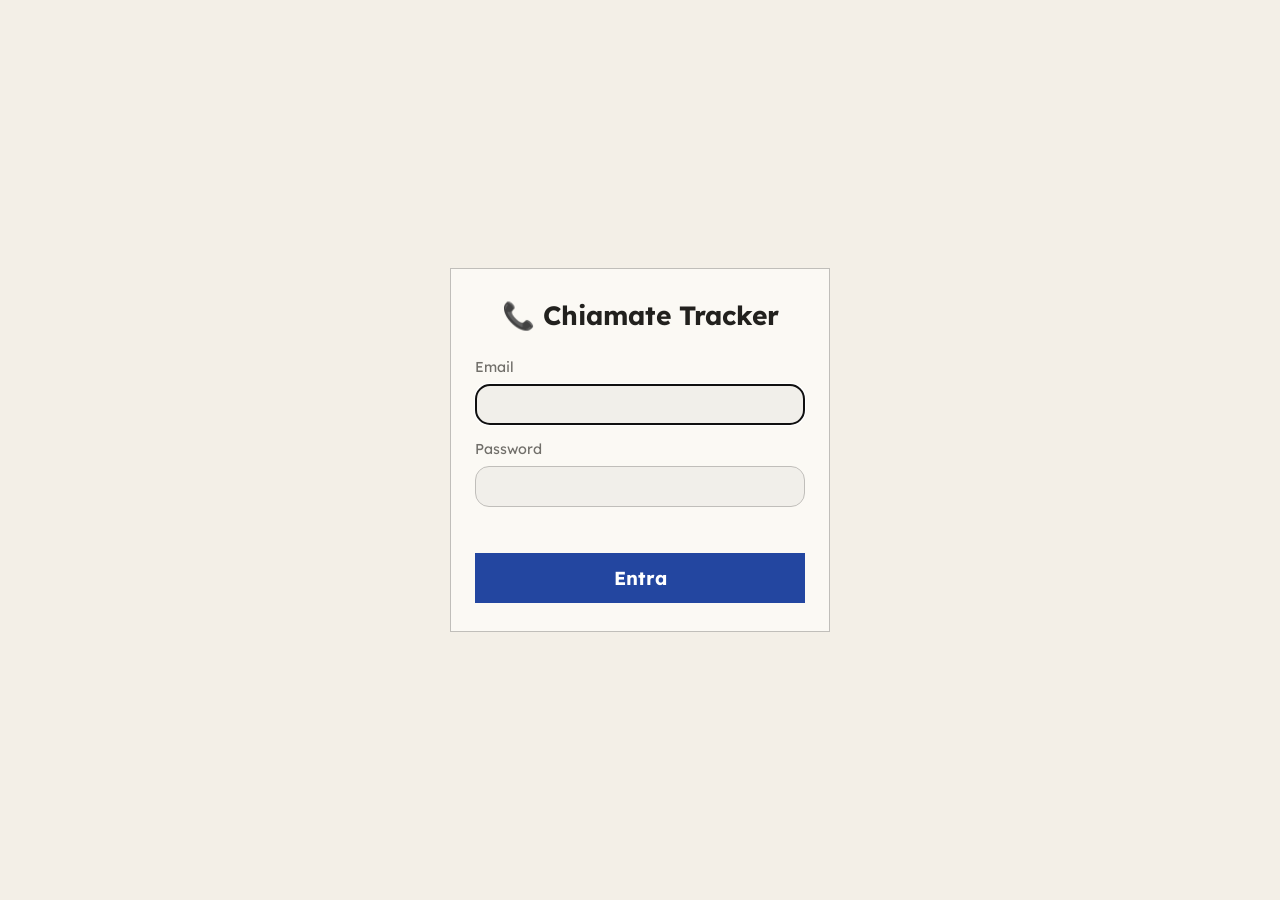
==== index.html @ 74d22d5c "Login e salvataggio online su Supabase, tolto Firebase - Schermata di login (email e password), tast" ====
<!DOCTYPE html>
<html lang="it">
<head>
<meta charset="UTF-8">
<meta name="viewport" content="width=device-width, initial-scale=1.0, maximum-scale=1">
<title>Chiamate Tracker</title>
<link rel="icon" href="data:image/svg+xml,<svg xmlns=%22http://www.w3.org/2000/svg%22 viewBox=%220 0 100 100%22><text y=%22.9em%22 font-size=%2290%22>📞</text></svg>">
<link rel="preconnect" href="https://fonts.googleapis.com">
<link rel="preconnect" href="https://fonts.gstatic.com" crossorigin>
<!-- Tutti gli 8 font del builder (Impostazioni) caricati fin da subito, così lo
     switch tra stili è istantaneo e non serve un fetch a runtime. -->
<link rel="stylesheet" href="https://fonts.googleapis.com/css2?family=Archivo:wght@500;600;700;800&family=JetBrains+Mono:wght@500;600;700&family=Bebas+Neue&family=Playfair+Display:wght@600;700&family=Space+Mono:wght@400;700&family=Orbitron:wght@600;700&family=VT323&family=Unbounded:wght@600;700&display=swap">
<!-- Lexend: font di base del tool (leggibilità). -->
<link rel="stylesheet" href="https://fonts.googleapis.com/css2?family=Lexend:wght@400;500;700&display=swap">
<link rel="stylesheet" href="style.css">
</head>
<body>

  <header id="topbar">
    <div class="brand">Chiamate Tracker</div>
    <nav id="mainNav">
      <button class="navlink" data-route="dashboard">Dashboard</button>
      <button class="navlink" data-route="setting">Setting</button>
      <button class="navlink" data-route="venditore">Venditore</button>
    </nav>
    <div class="topbar-actions">
      <span id="syncStatus" class="sync-status" style="display:none;"></span>
      <button id="btnBuilder" class="btn-ghost" title="Personalizza aspetto e opzioni">🎨</button>
      <button id="btnAccount" class="btn-ghost" title="Account">👤</button>
      <button id="btnExport" class="btn-ghost" title="Scarica un backup dei tuoi dati">Esporta</button>
      <label class="btn-ghost" title="Ripristina un backup" id="importLabel">
        Importa
        <input type="file" id="importFile" accept="application/json" hidden>
      </label>
      <button id="btnNuovaSessione" class="btn-primary">+ Nuova sessione</button>
    </div>
  </header>

  <main id="app"></main>

  <div id="loginScreen" class="login-screen" hidden>
    <form id="loginForm" class="login-card">
      <div class="login-title">📞 Chiamate Tracker</div>
      <label class="field">
        Email
        <input type="email" id="loginEmail" autocomplete="username" required>
      </label>
      <label class="field">
        Password
        <input type="password" id="loginPassword" autocomplete="current-password" required>
      </label>
      <div id="loginError" class="login-error"></div>
      <button type="submit" class="btn-primary" id="loginSubmit">Entra</button>
    </form>
  </div>

  <div id="modalRoot"></div>

  <script src="storage.js"></script>
  <script src="utils.js"></script>
  <script src="supabase-config.js"></script>
  <script src="cloud-sync.js"></script>
  <script src="app.js"></script>
</body>
</html>
---- style.css ----
/* S5 — Graphite & Lime. Palette base chiara (carta), scura via media query o
   data-theme esplicito. I colori "custom" del builder (Impostazioni) sovrascrivono
   queste variabili a runtime con document.documentElement.style.setProperty
   (vedi app.js:applyTheme) — i valori qui sotto restano il default/fallback. */
:root {
  --bg: #f6f5ef;
  --bg-elev: #ffffff;
  --bg-elev2: #ece9dd;
  --border: #d9d5c5;
  --text: #16171a;
  --text-dim: #6b6d63;
  --accent: #7fae00;
  --accent-hover: #689000;
  --accent-dim: #e4f2c2;
  --setter-color: #7fae00;
  --venditore-color: #1985ab;
  --success: #4c8a00;
  --danger: #c23b3b;
  --warning: #92610a;
  --tag-conv-bg: #e4f2c2;
  --tag-conv-text: #567a00;
  --tag-x2-bg: #fbe4e4;
  --tag-x2-text: #b30d0d;
  --radius-sm: 0px;
  --radius-md: 0px;
  --bg-image: none;
  --shadow-accent: none;
  --mono: 'Lexend', -apple-system, BlinkMacSystemFont, "Segoe UI", sans-serif;
  --heading-font: 'Lexend', -apple-system, BlinkMacSystemFont, "Segoe UI", sans-serif;
  --accent-filter: none;
}

/* Palette scura: segue il tema di sistema... */
@media (prefers-color-scheme: dark) {
  :root:not([data-theme="light"]) {
    --bg: #17181a;
    --bg-elev: #1e2022;
    --bg-elev2: #26282b;
    --border: #34373a;
    --text: #f5f6f2;
    --text-dim: #9a9d9f;
    --accent: #c6ff3d;
    --accent-hover: #a8e034;
    --accent-dim: rgba(198, 255, 61, 0.14);
    --setter-color: #c6ff3d;
    --venditore-color: #7fd9ff;
    --success: #c6ff3d;
    --danger: #ff5c5c;
    --warning: #f0b429;
    --tag-conv-bg: rgba(198, 255, 61, 0.14);
    --tag-conv-text: #c6ff3d;
    --tag-x2-bg: rgba(255, 92, 92, 0.14);
    --tag-x2-text: #ff5c5c;
    --bg-image: none;
    --shadow-accent: none;
  }
}

/* ...oppure una scelta esplicita (se la pagina offre un toggle) */
:root[data-theme="dark"] {
  --bg: #17181a;
  --bg-elev: #1e2022;
  --bg-elev2: #26282b;
  --border: #34373a;
  --text: #f5f6f2;
  --text-dim: #9a9d9f;
  --accent: #c6ff3d;
  --accent-hover: #a8e034;
  --accent-dim: rgba(198, 255, 61, 0.14);
  --setter-color: #c6ff3d;
  --venditore-color: #7fd9ff;
  --success: #c6ff3d;
  --danger: #ff5c5c;
  --warning: #f0b429;
  --tag-conv-bg: rgba(198, 255, 61, 0.14);
  --tag-conv-text: #c6ff3d;
  --tag-x2-bg: rgba(255, 92, 92, 0.14);
  --tag-x2-text: #ff5c5c;
  --bg-image: none;
  --shadow-accent: none;
}

/* ---------- Radius styles (builder) — classi body-level ---------- */
/* --radius-style-amt è il raggio "morbido" usato da soft/round/pill; sharp/none restano 0. */
body { --radius-style-amt: 0px; }
body.radius-soft { --radius-style-amt: 6px; }
body.radius-round { --radius-style-amt: 14px; }
body.radius-pill { --radius-style-amt: 999px; }
body.radius-soft .card, body.radius-soft .kpi-card, body.radius-soft .btn-primary,
body.radius-soft .btn-ghost, body.radius-soft .btn-danger-ghost, body.radius-soft .pill,
body.radius-soft .modal-box, body.radius-soft .outcome-chip, body.radius-soft .session-card,
body.radius-soft input, body.radius-soft select, body.radius-soft textarea { border-radius: var(--radius-style-amt) !important; }
body.radius-round .card, body.radius-round .kpi-card,
body.radius-round .modal-box, body.radius-round .outcome-chip, body.radius-round .session-card,
body.radius-round input, body.radius-round select, body.radius-round textarea { border-radius: var(--radius-style-amt) !important; }
body.radius-pill .btn-primary, body.radius-pill .btn-ghost, body.radius-pill .btn-danger-ghost,
body.radius-pill .pill, body.radius-pill .outcome-chip, body.radius-pill .badge,
body.radius-pill .role-badge { border-radius: var(--radius-style-amt) !important; }
/* "lametta": ritaglio diagonale su un angolo */
body.radius-cut-corner .card, body.radius-cut-corner .btn-primary, body.radius-cut-corner .kpi-card {
  clip-path: polygon(0 0, 100% 0, 100% 100%, 14px 100%, 0 calc(100% - 14px));
}
/* "ottagono": multi-angolo */
body.radius-octagon .card, body.radius-octagon .btn-primary, body.radius-octagon .kpi-card {
  clip-path: polygon(10px 0, calc(100% - 10px) 0, 100% 10px, 100% calc(100% - 10px), calc(100% - 10px) 100%, 10px 100%, 0 calc(100% - 10px), 0 10px);
}
/* "bracket": bordi laterali spessi al posto degli angoli */
body.radius-bracket .card, body.radius-bracket .kpi-card {
  border-left-width: 4px;
  border-right-width: 4px;
}
/* "mixed": due angoli arrotondati opposti */
body.radius-mixed .card, body.radius-mixed .kpi-card, body.radius-mixed .modal-box {
  border-radius: 14px 0 14px 0 !important;
}

/* ---------- Font styles (builder) ---------- */
body.font-mono, body.font-mono h1, body.font-mono h2, body.font-mono h3 { --heading-font: 'JetBrains Mono', monospace; --mono: 'JetBrains Mono', monospace; font-family: 'JetBrains Mono', monospace; }
body.font-bebas h1, body.font-bebas h2, body.font-bebas h3, body.font-bebas .brand { font-family: 'Bebas Neue', cursive; letter-spacing: 0.03em; }
body.font-playfair h1, body.font-playfair h2, body.font-playfair h3, body.font-playfair .brand { font-family: 'Playfair Display', serif; }
body.font-spacemono, body.font-spacemono h1, body.font-spacemono h2, body.font-spacemono h3 { font-family: 'Space Mono', monospace; }
body.font-orbitron h1, body.font-orbitron h2, body.font-orbitron h3, body.font-orbitron .brand { font-family: 'Orbitron', sans-serif; }
body.font-vt323, body.font-vt323 h1, body.font-vt323 h2, body.font-vt323 h3, body.font-vt323 .kpi-value { font-family: 'VT323', monospace; font-size: 1.15em; }
body.font-unbounded h1, body.font-unbounded h2, body.font-unbounded h3, body.font-unbounded .brand { font-family: 'Unbounded', sans-serif; }

/* ---------- Glow levels (builder) ---------- */
body.glow-border .btn-primary, body.glow-border .pill.active, body.glow-border .bar-fill.setter,
body.glow-border .bar-fill.venditore, body.glow-border .goal-bar-fill { box-shadow: 0 0 0 1px var(--accent-dim); }
body.glow-full .btn-primary, body.glow-full .pill.active { box-shadow: 0 0 0 1px var(--accent), 0 0 18px var(--accent-dim); }
body.glow-full .goal-bar-fill, body.glow-full .bar-fill.setter, body.glow-full .bar-fill.venditore {
  box-shadow: 0 0 10px var(--accent-dim);
}
body.glow-full .kpi-card.accented { box-shadow: 0 0 0 1px var(--accent-dim), 0 0 24px var(--accent-dim); }

/* ---------- Modalità Grind (toggle 1): tinge di danger/success in base al ritmo ---------- */
body.grind-under .goals-section .eyebrow, body.grind-under .goals-section h2 { color: var(--danger); }
body.grind-over .goals-section .eyebrow, body.grind-over .goals-section h2 { color: var(--success); }

/* ---------- Boss Mode (toggle 13): ultimi 3gg del mese sotto obiettivo ---------- */
body.boss-mode .goals-section .card, body.boss-mode .kpi-card.accented {
  animation: boss-pulse 1.4s ease-in-out infinite;
}
@keyframes boss-pulse {
  0%, 100% { box-shadow: 0 0 0 1px var(--danger); }
  50% { box-shadow: 0 0 0 1px var(--danger), 0 0 16px rgba(255,92,92,0.35); }
}

/* ---------- Milestone pulse (toggle 11) ---------- */
.milestone-pulse { animation: milestone-pulse 0.9s ease-out 1; }
@keyframes milestone-pulse {
  0% { transform: scale(1); }
  30% { transform: scale(1.03); }
  100% { transform: scale(1); }
}

/* ---------- Slot machine numbers (toggle 16) ---------- */
.slot-anim { display: inline-block; animation: slot-in 0.32s ease-out 1; }
@keyframes slot-in {
  0% { transform: translateY(-60%); opacity: 0; }
  100% { transform: translateY(0); opacity: 1; }
}

/* ---------- Ticker commissioni live (toggle 12) ---------- */
.commission-ticker {
  position: absolute;
  top: -8px;
  right: 8px;
  font-family: var(--mono);
  font-weight: 700;
  font-size: 0.78rem;
  color: var(--success);
  opacity: 0;
  transform: translateY(0);
  pointer-events: none;
}
.commission-ticker.show { animation: ticker-rise 1.6s ease-out 1; }
@keyframes ticker-rise {
  0% { opacity: 0; transform: translateY(6px); }
  15% { opacity: 1; transform: translateY(0); }
  75% { opacity: 1; }
  100% { opacity: 0; transform: translateY(-14px); }
}

/* ---------- Confetti (toggle 5) ---------- */
.confetti-piece {
  position: fixed;
  top: -14px;
  width: 8px;
  height: 14px;
  z-index: 500;
  pointer-events: none;
  animation: confetti-fall linear forwards;
}
@keyframes confetti-fall {
  0% { transform: translateY(0) rotate(0deg); opacity: 1; }
  100% { transform: translateY(100vh) rotate(540deg); opacity: 0; }
}

* { box-sizing: border-box; }

.kpi-value, .stat-value, .trend-value, .bar-value, .session-card-stats, #sessionTimer {
  font-variant-numeric: tabular-nums;
  font-family: var(--mono);
}

html, body {
  margin: 0;
  padding: 0;
  background: var(--bg);
  color: var(--text);
  font-family: 'Lexend', -apple-system, BlinkMacSystemFont, "Segoe UI", sans-serif;
  min-height: 100vh;
}

button, input, select, textarea {
  font-family: inherit;
  color: inherit;
}

h2, h3 { margin: 0 0 12px; font-weight: 700; letter-spacing: -0.01em; font-family: var(--heading-font); }
p { margin: 0 0 8px; }
.text-dim { color: var(--text-dim); }

.eyebrow {
  font-family: var(--mono);
  font-size: 0.7rem;
  font-weight: 600;
  letter-spacing: 0.1em;
  text-transform: uppercase;
  color: var(--accent);
}

/* ---------- Topbar ---------- */

#topbar {
  display: flex;
  align-items: center;
  gap: 20px;
  padding: 14px 24px;
  border-bottom: 1px solid var(--border);
  background: var(--bg-elev);
  position: sticky;
  top: 0;
  z-index: 10;
  flex-wrap: wrap;
}

.brand {
  font-weight: 700;
  font-size: 0.95rem;
  letter-spacing: 0.01em;
  margin-right: 8px;
  white-space: nowrap;
  display: flex;
  align-items: center;
  gap: 9px;
}
.brand::before {
  content: "";
  width: 9px;
  height: 9px;
  background: var(--accent);
  box-shadow: 0 0 8px var(--accent-dim);
  flex-shrink: 0;
}

#mainNav { display: flex; gap: 22px; flex: 1; }

.navlink {
  background: transparent;
  border: none;
  border-bottom: 2px solid transparent;
  padding: 6px 0;
  cursor: pointer;
  color: var(--text-dim);
  font-family: var(--mono);
  font-size: 0.72rem;
  font-weight: 600;
  letter-spacing: 0.07em;
  text-transform: uppercase;
}
.navlink.active { color: var(--text); border-bottom-color: var(--accent); }
.navlink:hover { color: var(--text); }

.topbar-actions { display: flex; gap: 8px; align-items: center; }

.btn-primary, .btn-ghost, .btn-danger-ghost {
  border: 1px solid var(--border);
  background: var(--bg-elev2);
  color: var(--text-dim);
  padding: 9px 16px;
  border-radius: var(--radius-sm);
  cursor: pointer;
  font-family: var(--mono);
  font-size: 0.7rem;
  font-weight: 600;
  letter-spacing: 0.05em;
  text-transform: uppercase;
}
.btn-primary { background: var(--accent); border-color: var(--accent); color: #fff; font-weight: 700; box-shadow: var(--shadow-accent); }
.btn-primary:hover { background: var(--accent-hover); border-color: var(--accent-hover); }
.btn-primary:disabled { opacity: 0.4; cursor: not-allowed; box-shadow: none; }
.btn-ghost:hover { border-color: var(--accent); color: var(--accent); }
.btn-danger-ghost { color: var(--danger); border-color: var(--danger); background: transparent; opacity: 0.85; }
.btn-danger-ghost:hover { background: var(--danger); color: #fff; opacity: 1; }

#importLabel { display: inline-flex; align-items: center; }

.sync-status { font-family: var(--mono); font-size: 0.72rem; color: var(--text-dim); white-space: nowrap; }
.sync-status[data-status="pending"] { color: var(--danger); font-weight: 700; }

/* Login (vedi app.js, sezione "Login e avvio") */
body.logged-out #topbar, body.logged-out #app { display: none; }
.login-screen { min-height: 100vh; display: flex; align-items: center; justify-content: center; padding: 24px 16px; }
.login-screen[hidden] { display: none; }
.login-card { width: 100%; max-width: 380px; background: var(--bg-elev); border: 1px solid var(--border); border-radius: var(--radius-md); padding: 28px 24px; }
.login-title { font-family: var(--heading-font, inherit); font-size: 1.4rem; font-weight: 700; margin-bottom: 22px; text-align: center; }
.login-card .btn-primary { width: 100%; padding: 12px; font-size: 1rem; }
.login-error { color: var(--danger); font-size: 0.9rem; min-height: 1.2em; margin-bottom: 12px; }

body.in-session #topbar { display: none; }

/* ---------- Layout ---------- */

#app {
  max-width: 1080px;
  margin: 0 auto;
  padding: 24px 20px;
  display: flex;
  flex-direction: column;
  gap: 14px;
}

.card {
  background: var(--bg-elev);
  border: 1px solid var(--border);
  border-radius: var(--radius-md);
  padding: 18px 20px;
}

.two-col {
  display: grid;
  grid-template-columns: 1.3fr 1fr;
  gap: 14px;
}
@media (max-width: 760px) { .two-col { grid-template-columns: 1fr; } }

/* ---------- Filters bar ---------- */

.filters-bar {
  display: flex;
  flex-wrap: wrap;
  align-items: center;
  gap: 0;
  border: 1px solid var(--border);
  background: var(--bg-elev);
  padding: 14px 16px;
}

.timeframe-pills { display: flex; flex-wrap: wrap; gap: 8px; }

.pill {
  background: transparent;
  border: 1px solid var(--border);
  color: var(--text-dim);
  padding: 8px 15px;
  border-radius: var(--radius-sm);
  cursor: pointer;
  font-family: var(--mono);
  font-size: 0.74rem;
  font-weight: 600;
  letter-spacing: 0.02em;
}
.pill.active { background: var(--accent); border-color: var(--accent); color: #fff; font-weight: 700; }
.pill:hover { color: var(--text); border-color: var(--text-dim); }

.custom-range { display: flex; align-items: center; gap: 8px; font-family: var(--mono); font-size: 0.76rem; color: var(--text-dim); margin-left: 14px; }
.custom-range input[type="date"] {
  background: var(--bg-elev2);
  border: 1px solid var(--border);
  border-radius: var(--radius-sm);
  padding: 6px 8px;
  color: var(--text);
  font-family: var(--mono);
}

.pipeline-filter select, #sessioniPipelineFilter {
  background: var(--bg-elev2);
  border: 1px solid var(--border);
  border-radius: var(--radius-sm);
  padding: 8px 10px;
  color: var(--text);
  font-family: var(--mono);
  font-size: 0.76rem;
  margin-left: 14px;
}

.filters-bar-actions { margin-left: auto; display: flex; gap: 8px; }
.filters-bar-actions .btn-ghost { background: var(--accent); color: #fff; border-color: var(--accent); }
.filters-bar-actions .btn-ghost:hover { background: var(--accent-hover); border-color: var(--accent-hover); color: #fff; }

/* ---------- KPI ---------- */

.kpi-grid {
  display: grid;
  grid-template-columns: repeat(4, 1fr);
  gap: 1px;
  background: var(--border);
  border: 1px solid var(--border);
}
@media (max-width: 700px) { .kpi-grid { grid-template-columns: repeat(2, 1fr); } }

.kpi-card { text-align: left; padding: 22px 20px; background: var(--bg-elev); border-top: 2px solid var(--text-dim); }
.kpi-card:nth-child(3), .kpi-card:nth-child(4) { border-top-color: var(--accent); }
.kpi-value { font-size: 1.9rem; font-weight: 700; letter-spacing: -0.01em; }
.kpi-label { color: var(--text-dim); font-family: var(--mono); font-size: 0.66rem; font-weight: 600; letter-spacing: 0.07em; text-transform: uppercase; margin-top: 8px; }

/* ---------- Trend ---------- */

.trend-grid { display: flex; gap: 24px; flex-wrap: wrap; }
.trend-item { min-width: 120px; }
.trend-label { color: var(--text-dim); font-family: var(--mono); font-size: 0.66rem; font-weight: 600; letter-spacing: 0.07em; text-transform: uppercase; margin-bottom: 4px; }
.trend-value { font-size: 1.1rem; font-weight: 700; }
.trend-up { color: var(--success); }
.trend-down { color: var(--danger); }
.trend-flat { color: var(--text-dim); }

/* ---------- Bar list (esiti) ---------- */

.bar-list { display: flex; flex-direction: column; gap: 11px; margin-top: 8px; }
.bar-row { display: grid; grid-template-columns: 168px 1fr 34px; align-items: center; gap: 10px; font-family: var(--mono); font-size: 0.74rem; }
.bar-label { color: var(--text-dim); white-space: nowrap; overflow: hidden; text-overflow: ellipsis; text-transform: uppercase; letter-spacing: 0.01em; }
.bar-track { background: var(--bg-elev2); border: 1px solid var(--border); border-radius: var(--radius-sm); height: 6px; overflow: hidden; }
.bar-fill { background: var(--accent); height: 100%; border-radius: 0; }
.bar-value { text-align: right; font-weight: 700; }

/* ---------- Tables ---------- */

.simple-table { width: 100%; border-collapse: collapse; font-size: 0.86rem; margin-top: 4px; }
.simple-table th { text-align: left; color: var(--text-dim); font-family: var(--mono); font-weight: 600; font-size: 0.72rem; text-transform: uppercase; letter-spacing: 0.05em; padding: 8px; border-bottom: 1px solid var(--border); }
.simple-table td { padding: 9px 8px; border-bottom: 1px solid var(--border); }
.simple-table tr:last-child td { border-bottom: none; }

/* ---------- Productivity ---------- */

.productivity-grid {
  display: grid;
  grid-template-columns: repeat(5, 1fr);
  gap: 12px;
  text-align: left;
}
@media (max-width: 760px) { .productivity-grid { grid-template-columns: repeat(2, 1fr); } }
.productivity-grid .stat-value { font-size: 1.3rem; font-weight: 700; }
.productivity-grid .stat-label { color: var(--text-dim); font-family: var(--mono); font-size: 0.64rem; font-weight: 600; letter-spacing: 0.06em; text-transform: uppercase; margin-top: 4px; }
.stat-value-sm { font-size: 1rem !important; }

/* ---------- Sessioni list ---------- */

.session-list { display: flex; flex-direction: column; gap: 10px; }
.session-card {
  background: var(--bg-elev);
  border: 1px solid var(--border);
  border-left: 3px solid var(--text-dim);
  border-radius: var(--radius-md);
  padding: 14px 18px;
  display: flex;
  justify-content: space-between;
  align-items: center;
  cursor: pointer;
  flex-wrap: wrap;
  gap: 10px;
}
.session-card:hover { border-left-color: var(--accent); border-color: var(--accent); }
.session-card-title { font-weight: 700; }
.session-card-sub { color: var(--text-dim); font-family: var(--mono); font-size: 0.76rem; margin-top: 2px; }
.session-card-stats { display: flex; gap: 14px; color: var(--text-dim); font-size: 0.82rem; }

.back-link { color: var(--accent); text-decoration: none; font-family: var(--mono); font-size: 0.82rem; text-transform: uppercase; letter-spacing: 0.03em; }
.back-link:hover { text-decoration: underline; }

/* ---------- Modal ---------- */

/* ---------- Toast ---------- */

.toast {
  position: fixed;
  left: 50%;
  bottom: 22px;
  transform: translateX(-50%) translateY(12px);
  background: var(--bg-elev);
  border: 1px solid var(--border);
  border-left: 3px solid var(--accent);
  color: var(--text);
  padding: 12px 18px;
  border-radius: var(--radius-md);
  font-size: 0.86rem;
  opacity: 0;
  pointer-events: none;
  transition: opacity 0.18s ease, transform 0.18s ease;
  z-index: 300;
  max-width: 90vw;
  box-shadow: 0 6px 18px rgba(0, 0, 0, 0.35);
}
.toast.show { opacity: 1; transform: translateX(-50%) translateY(0); pointer-events: auto; }
.toast-error { border-left-color: var(--danger); color: var(--danger); }

.modal-overlay {
  position: fixed;
  inset: 0;
  background: rgba(0,0,0,0.72);
  display: flex;
  align-items: center;
  justify-content: center;
  z-index: 100;
  padding: 16px;
}
.modal-box {
  background: var(--bg-elev);
  border: 1px solid var(--border);
  border-top: 2px solid var(--accent);
  border-radius: var(--radius-md);
  padding: 22px;
  width: 100%;
  max-width: 560px;
  max-height: 88vh;
  overflow-y: auto;
}
.modal-actions { display: flex; justify-content: flex-end; gap: 8px; margin-top: 18px; }

.pipeline-grid {
  display: grid;
  grid-template-columns: repeat(auto-fill, minmax(140px, 1fr));
  gap: 10px;
  margin-top: 10px;
}
.pipeline-tile {
  position: relative;
  background: var(--bg-elev2);
  border: 1px solid var(--border);
  border-radius: var(--radius-md);
  padding: 14px 12px;
  cursor: pointer;
  text-align: center;
}
.pipeline-tile:hover { border-color: var(--accent); }
.pipeline-tile.selected { border-color: var(--accent); box-shadow: inset 0 0 0 1px var(--accent); }
.pipeline-tile-name { font-weight: 700; font-size: 0.9rem; }
.pipeline-tile-meta { color: var(--text-dim); font-family: var(--mono); font-size: 0.72rem; margin-top: 4px; }
.pipeline-tile-add { display: flex; flex-direction: column; align-items: center; justify-content: center; color: var(--text-dim); border-style: dashed; }
.pipeline-tile-add .plus { font-size: 1.4rem; line-height: 1; margin-bottom: 4px; }
.pipeline-tile-delete {
  position: absolute; top: 4px; right: 4px;
  background: transparent; border: none; color: var(--text-dim);
  font-size: 1rem; cursor: pointer; line-height: 1; padding: 4px;
}
.pipeline-tile-delete:hover { color: var(--danger); }

.field { display: flex; flex-direction: column; gap: 6px; margin-bottom: 14px; font-family: var(--mono); font-size: 0.76rem; color: var(--text-dim); text-transform: uppercase; letter-spacing: 0.03em; }
.field input[type="text"], .field input[type="datetime-local"],
.field input[type="email"], .field input[type="password"] {
  background: var(--bg-elev2);
  border: 1px solid var(--border);
  border-radius: var(--radius-sm);
  padding: 9px 10px;
  color: var(--text);
  font-size: 0.92rem;
  font-family: inherit;
  text-transform: none;
  letter-spacing: normal;
}

.outcome-chip-list { display: flex; flex-wrap: wrap; gap: 8px; }
.outcome-chip {
  display: flex; align-items: center; gap: 6px;
  background: var(--bg-elev2); border: 1px solid var(--border);
  border-radius: var(--radius-sm); padding: 6px 8px 6px 12px; font-size: 0.82rem;
}
.tag { font-family: var(--mono); font-size: 0.64rem; padding: 3px 6px; border-radius: var(--radius-sm); text-transform: uppercase; letter-spacing: 0.03em; }
.tag-conv { background: var(--tag-conv-bg); color: var(--tag-conv-text); }
.tag-x2 { background: var(--tag-x2-bg); color: var(--tag-x2-text); }
.chip-remove { background: transparent; border: none; color: var(--text-dim); cursor: pointer; font-size: 0.9rem; }
.chip-remove:hover { color: var(--danger); }

.add-outcome-row { display: flex; flex-wrap: wrap; align-items: center; gap: 8px; margin-bottom: 6px; }
.add-outcome-row input[type="text"] {
  flex: 1; min-width: 160px;
  background: var(--bg-elev2); border: 1px solid var(--border);
  border-radius: var(--radius-sm); padding: 8px 10px; color: var(--text); font-size: 0.85rem;
}
.checkbox-inline { display: flex; align-items: center; gap: 4px; font-family: var(--mono); font-size: 0.72rem; color: var(--text-dim); white-space: nowrap; text-transform: uppercase; }

/* ---------- Sessione attiva (schermo isolato) ---------- */

.session-screen {
  min-height: 100vh;
  width: 100%;
  display: flex;
  flex-direction: column;
  gap: 22px;
  padding: 20px 24px 30px;
  background: var(--bg);
}

.session-topbar {
  display: flex;
  justify-content: space-between;
  align-items: center;
  gap: 10px;
  flex-wrap: wrap;
}
.session-pipeline-name { font-weight: 700; color: var(--text-dim); font-family: var(--mono); font-size: 0.76rem; letter-spacing: 0.05em; text-transform: uppercase; }
.btn-skip {
  background: transparent;
  border: 1px solid var(--border);
  color: var(--text);
  padding: 9px 16px;
  border-radius: var(--radius-sm);
  cursor: pointer;
  font-family: var(--mono);
  font-size: 0.7rem;
  font-weight: 600;
  letter-spacing: 0.05em;
  text-transform: uppercase;
}
.btn-skip:hover { border-color: var(--warning); color: var(--warning); }

.session-topbar-right {
  display: flex;
  align-items: center;
  gap: 10px;
}
.btn-pause {
  background: transparent;
  border: 1px solid var(--border);
  color: var(--text);
  padding: 9px 16px;
  border-radius: var(--radius-sm);
  cursor: pointer;
  font-family: var(--mono);
  font-size: 0.7rem;
  font-weight: 600;
  letter-spacing: 0.05em;
  text-transform: uppercase;
}
.btn-pause:hover { border-color: var(--accent); color: var(--accent); }
.btn-pause.is-paused {
  background: var(--accent);
  border-color: var(--accent);
  color: var(--bg);
}
.btn-pause.is-paused:hover { opacity: 0.9; }

.pause-banner {
  background: var(--bg-elev);
  color: var(--warning);
  border: 1px solid var(--warning);
  border-radius: var(--radius-md);
  padding: 13px 16px;
  text-align: center;
  font-weight: 700;
  font-family: var(--mono);
  font-size: 0.85rem;
  letter-spacing: 0.02em;
  text-transform: uppercase;
}
.pause-banner .blink-dot {
  display: inline-block;
  width: 8px;
  height: 8px;
  border-radius: 50%;
  background: var(--warning);
  margin-right: 8px;
  animation: blink-pulse 1.1s ease-in-out infinite;
}
@media (prefers-reduced-motion: reduce) {
  .pause-banner .blink-dot { animation: none; }
}
.pause-banner .scb-hint {
  display: block;
  font-weight: 500;
  font-family: 'Archivo', sans-serif;
  font-size: 0.78rem;
  letter-spacing: normal;
  text-transform: none;
  margin-top: 5px;
  color: var(--text-dim);
}

.session-screen.is-paused .outcome-grid,
.session-screen.is-paused #btnSkip,
.session-screen.is-paused .session-callback-sidebar {
  opacity: 0.35;
  pointer-events: none;
  filter: grayscale(0.4);
}

/* Layout a due colonne della sessione attiva: colonna laterale "Da richiamare in questa
   sessione" (vedi renderSessionCallbackSidebar in app.js) + colonna principale con tutto
   il contenuto che prima stava direttamente dentro .session-screen. */
.session-body {
  display: flex;
  align-items: flex-start;
  gap: 22px;
  width: 100%;
}
.session-main-col {
  flex: 1;
  min-width: 0;
  display: flex;
  flex-direction: column;
  gap: 22px;
}
.session-callback-sidebar {
  flex-shrink: 0;
  width: 240px;
  display: flex;
  flex-direction: column;
  gap: 10px;
  background: var(--bg-elev);
  border: 1px solid var(--border);
  border-radius: var(--radius-md);
  padding: 16px;
  max-height: calc(100vh - 60px);
  overflow-y: auto;
}
.session-callback-sidebar-title {
  font-family: var(--mono);
  font-size: 0.68rem;
  font-weight: 700;
  letter-spacing: 0.06em;
  text-transform: uppercase;
  color: var(--text-dim);
  margin-bottom: 4px;
}
.session-callback-item {
  border: 1px solid var(--border);
  border-radius: var(--radius-sm);
  padding: 10px 12px;
  display: flex;
  flex-direction: column;
  gap: 2px;
}
.session-callback-item-name { font-weight: 700; font-size: 0.88rem; }
.session-callback-item-phone { font-family: var(--mono); font-size: 0.72rem; color: var(--text-dim); }
.session-callback-item-when { font-family: var(--mono); font-size: 0.7rem; color: var(--accent); margin-top: 2px; }
.session-callback-item-when.overdue { color: var(--danger); font-weight: 700; }
.session-callback-item-btn {
  margin-top: 8px;
  align-self: flex-start;
  padding: 6px 12px;
  font-size: 0.72rem;
}
@media (max-width: 860px) {
  .session-body { flex-direction: column; }
  .session-callback-sidebar { width: 100%; max-height: none; order: 2; }
  .session-main-col { order: 1; }
}

/* Pallino rosso lampeggiante fisso "sessione in corso" (vedi renderActiveSessionIndicator
   in app.js) — vive fuori da #app, quindi resta visibile su qualunque schermata mentre la
   sessione è minimizzata. */
.active-session-indicator {
  position: fixed;
  top: 14px;
  right: 18px;
  z-index: 500;
  display: flex;
  align-items: center;
  gap: 8px;
  background: var(--danger);
  color: #fff;
  border: none;
  border-radius: 999px;
  padding: 9px 16px 9px 12px;
  font-family: var(--mono);
  font-size: 0.72rem;
  font-weight: 700;
  letter-spacing: 0.03em;
  text-transform: uppercase;
  cursor: pointer;
  box-shadow: 0 4px 18px rgba(0,0,0,0.35);
}
.active-session-indicator:hover { opacity: 0.9; }
.active-session-indicator .blink-dot {
  display: inline-block;
  width: 9px;
  height: 9px;
  border-radius: 50%;
  background: #fff;
  animation: blink-pulse 1.1s ease-in-out infinite;
}
@media (prefers-reduced-motion: reduce) {
  .active-session-indicator .blink-dot { animation: none; }
}
@media (max-width: 560px) {
  .active-session-indicator { top: auto; bottom: 16px; right: 16px; }
}

/* Elenco "Da richiamare" (modale globale, vedi openCallbacksListModal in app.js). */
.callbacks-list {
  display: flex;
  flex-direction: column;
  gap: 8px;
  max-height: 55vh;
  overflow-y: auto;
  margin: 14px 0;
}
.callback-row {
  display: flex;
  align-items: center;
  gap: 12px;
  border: 1px solid var(--border);
  border-radius: var(--radius-sm);
  padding: 10px 12px;
}
.callback-row-main { flex: 1; min-width: 0; }
.callback-row-name { font-weight: 700; font-size: 0.9rem; }
.callback-row-sub { font-family: var(--mono); font-size: 0.7rem; color: var(--text-dim); margin-top: 2px; }
.callback-row-when { font-family: var(--mono); font-size: 0.74rem; color: var(--text-dim); white-space: nowrap; }
.callback-row-when.overdue { color: var(--danger); font-weight: 700; }
@media (max-width: 560px) {
  .callback-row { flex-wrap: wrap; }
  .callback-row-when { order: 3; width: 100%; }
}

.session-stats {
  display: flex;
  justify-content: center;
  gap: 40px;
  flex-wrap: wrap;
  background: var(--bg-elev);
  border: 1px solid var(--border);
  border-radius: var(--radius-md);
  padding: 22px;
}
.stat-block { text-align: center; }
.stat-block .stat-value { font-size: 1.9rem; font-weight: 700; }
.stat-block .stat-label { color: var(--text-dim); font-family: var(--mono); font-size: 0.66rem; font-weight: 600; letter-spacing: 0.07em; text-transform: uppercase; margin-top: 4px; }

.second-call-banner {
  background: var(--bg-elev);
  color: var(--accent);
  border: 1px solid var(--accent);
  border-radius: var(--radius-md);
  padding: 13px 16px;
  text-align: center;
  font-weight: 700;
  font-family: var(--mono);
  font-size: 0.85rem;
  letter-spacing: 0.02em;
  text-transform: uppercase;
  box-shadow: 0 0 0 1px var(--accent-dim), 0 0 22px var(--accent-dim);
}
.second-call-banner .blink-dot {
  display: inline-block;
  width: 8px;
  height: 8px;
  border-radius: 50%;
  background: var(--accent);
  margin-right: 8px;
  animation: blink-pulse 1.1s ease-in-out infinite;
}
@keyframes blink-pulse {
  0%, 100% { opacity: 1; }
  50% { opacity: 0.25; }
}
@media (prefers-reduced-motion: reduce) {
  .second-call-banner .blink-dot { animation: none; }
}
.second-call-banner .scb-hint {
  display: block;
  font-weight: 500;
  font-family: 'Archivo', sans-serif;
  font-size: 0.78rem;
  letter-spacing: normal;
  text-transform: none;
  margin-top: 5px;
  color: var(--text-dim);
}

.session-breakdown {
  display: flex;
  flex-wrap: wrap;
  gap: 8px;
  justify-content: center;
}
.breakdown-chip {
  background: var(--bg-elev2);
  border: 1px solid var(--border);
  border-radius: var(--radius-sm);
  padding: 6px 12px;
  font-family: var(--mono);
  font-size: 0.78rem;
  display: flex;
  gap: 6px;
}
.bc-count { font-weight: 700; color: var(--accent); }
.bc-label { color: var(--text-dim); text-transform: uppercase; letter-spacing: 0.02em; }

.outcome-grid {
  display: grid;
  grid-template-columns: repeat(auto-fill, minmax(200px, 1fr));
  grid-auto-rows: min-content;
  gap: 1px;
  background: var(--border);
  border: 1px solid var(--border);
}
.outcome-btn {
  background: var(--bg-elev2);
  border: none;
  color: var(--text);
  border-radius: 0;
  padding: 30px 18px;
  font-size: 1.1rem;
  font-weight: 700;
  letter-spacing: -0.005em;
  cursor: pointer;
  display: flex;
  flex-direction: column;
  align-items: flex-start;
  text-align: left;
  gap: 7px;
  transition: background 0.08s ease, box-shadow 0.15s ease;
}
.outcome-btn:hover { box-shadow: inset 0 0 0 1px var(--accent); }
.outcome-btn:active { background: var(--accent-dim); }
.outcome-btn-sub {
  font-family: var(--mono);
  font-size: 0.64rem;
  font-weight: 700;
  letter-spacing: 0.06em;
  text-transform: uppercase;
  color: var(--accent);
}
/* Variante "distruttiva" (Round Recupero Appuntamenti > Rimuovi dal round) — stesso layout
   dell'outcome-btn normale ma tinta di avviso, per distinguerla a colpo d'occhio dalle
   altre azioni che invece tengono il lead nel round. */
.outcome-btn-danger { color: var(--danger); }
.outcome-btn-danger:hover { box-shadow: inset 0 0 0 1px var(--danger); }
.outcome-btn-danger .outcome-btn-sub { color: var(--danger); }

@media (max-width: 500px) {
  .outcome-grid { grid-template-columns: 1fr 1fr; }
  .outcome-btn { padding: 22px 12px; font-size: 0.98rem; }
}

/* ============================================================================
 * Role badges (Setter / Venditore) — usati ovunque compaia un ruolo
 * ==========================================================================*/

.role-badge {
  display: inline-flex;
  align-items: center;
  gap: 5px;
  font-family: var(--mono);
  font-size: 0.66rem;
  font-weight: 700;
  letter-spacing: 0.06em;
  text-transform: uppercase;
  padding: 4px 9px;
  border-radius: var(--radius-sm);
  border: 1px solid currentColor;
  white-space: nowrap;
}
.role-badge.setter { color: var(--setter-color); background: color-mix(in srgb, var(--setter-color) 14%, transparent); }
.role-badge.venditore { color: var(--venditore-color); background: color-mix(in srgb, var(--venditore-color) 14%, transparent); }

.badge { display: inline-flex; align-items: center; padding: 4px 10px; border-radius: var(--radius-sm); font-family: var(--mono); font-size: 0.68rem; font-weight: 700; text-transform: uppercase; letter-spacing: 0.04em; }
.badge-yes { color: var(--success); background: var(--tag-conv-bg); }
.badge-no { color: var(--text-dim); background: var(--bg-elev2); border: 1px solid var(--border); }
.badge-mid { color: var(--warning); background: rgba(240,180,41,0.14); }

/* ============================================================================
 * Layout generico nuove sezioni
 * ==========================================================================*/

.section-separator {
  display: flex;
  align-items: center;
  gap: 12px;
  margin: 10px 0 -2px;
}
.section-separator .eyebrow { white-space: nowrap; }
.section-separator::after { content: ""; flex: 1; height: 1px; background: var(--border); }

.page-header { display: flex; justify-content: space-between; align-items: center; flex-wrap: wrap; gap: 10px; }
.page-header h2 { margin: 0; }

/* ============================================================================
 * Funnel goals (dashboard) — stile "Hero + Sparkline", 1 tab Giorno/Settimana/Mese
 * condiviso sopra le due sezioni Setter/Venditore, 1 card a piena larghezza ciascuna.
 * ==========================================================================*/

.goals-section { display: flex; flex-direction: column; gap: 16px; }
.goals-section h2 { display: flex; align-items: center; gap: 10px; }
.role-dot { width: 10px; height: 10px; border-radius: 50%; display: inline-block; flex: 0 0 auto; }
.role-dot.setter { background: var(--setter-color); }
.role-dot.venditore { background: var(--venditore-color); }

.tf-tabs { display: flex; gap: 8px; margin: 4px 0 2px; }
.tf-tab {
  font-family: var(--mono);
  font-size: 0.72rem;
  text-transform: uppercase;
  letter-spacing: 0.06em;
  padding: 8px 16px;
  background: var(--bg-elev);
  border: 1px solid var(--border);
  border-radius: var(--radius-sm);
  color: var(--text-dim);
  cursor: pointer;
}
.tf-tab:hover { color: var(--text); }
.tf-tab.active { background: var(--accent); color: #111; border-color: var(--accent); font-weight: 700; }

.funnel-card {
  display: flex;
  flex-direction: column;
  gap: 0;
  padding: 0;
  overflow: hidden;
}
.funnel-card.setter { border-top: 3px solid var(--setter-color); }
.funnel-card.venditore { border-top: 3px solid var(--venditore-color); }

/* ---------- Stile "Hero + Sparkline": prima tappa in grande, le altre come mini-tile ---------- */
.hero-row {
  display: grid;
  grid-template-columns: 1.4fr repeat(5, 1fr);
  gap: 1px;
  background: var(--border);
  margin: 0;
}
.hero-row.v3 { grid-template-columns: 1.4fr repeat(2, 1fr); }
/* v4 = hero + 3 mini-tile (es. funnel Venditore con "Fatturato" aggiunto come 4a tappa). */
.hero-row.v4 { grid-template-columns: 1.4fr repeat(3, 1fr); }
.hero-row.v5 { grid-template-columns: 1.4fr repeat(4, 1fr); }
/* Sotto ~980px le 6 colonne del funnel Setter non respirano più: 3 colonne su 2 righe. */
@media (max-width: 980px) { .hero-row:not(.v3) { grid-template-columns: repeat(3, 1fr); } .hero-row:not(.v3) > :first-child { grid-column: 1 / -1; } }
@media (max-width: 560px) { .hero-row, .hero-row.v3, .hero-row.v4, .hero-row.v5 { grid-template-columns: 1fr 1fr; } .hero-row > :first-child { grid-column: 1 / -1; } }

.hero-main {
  background: var(--bg-elev2);
  padding: 22px 20px;
  display: flex;
  flex-direction: column;
  justify-content: center;
  gap: 8px;
  min-width: 0;
}
.hero-label { font-family: var(--mono); font-size: 0.72rem; text-transform: uppercase; letter-spacing: 0.08em; color: var(--text-dim); }
.hero-num { font-family: var(--mono); font-weight: 800; font-size: 2.4rem; line-height: 1; color: var(--accent); }
.hero-main.venditore .hero-num { color: var(--venditore-color); }
.hero-of { font-size: 0.8rem; color: var(--text-dim); }
.hero-edit-row { display: flex; align-items: center; gap: 6px; }
.hero-num-input {
  background: var(--bg-elev2);
  border: 1px solid var(--border);
  border-radius: var(--radius-sm);
  color: var(--accent);
  font-family: var(--mono);
  font-size: 2rem;
  font-weight: 800;
  padding: 2px 8px;
  width: 100%;
  max-width: 140px;
}
.hero-main.venditore .hero-num-input { color: var(--venditore-color); }
.hero-bar { margin-top: 4px; }

.mini {
  background: var(--bg-elev);
  padding: 16px 15px;
  display: flex;
  flex-direction: column;
  gap: 6px;
  justify-content: space-between;
  min-width: 0;
}
.mini-label { font-size: 0.76rem; font-weight: 700; }
.mini-num { font-family: var(--mono); font-weight: 700; font-size: 1.15rem; }
.mini-target { font-family: var(--mono); font-size: 0.68rem; color: var(--text-dim); display: flex; align-items: center; gap: 4px; }

.funnel-target-edit {
  background: transparent;
  border: none;
  color: var(--text-dim);
  cursor: pointer;
  font-size: 0.9rem;
  padding: 0 2px;
  line-height: 1;
}
.funnel-target-edit:hover { color: var(--accent); }
.funnel-target-input {
  width: 66px;
  background: var(--bg-elev2);
  border: 1px solid var(--accent);
  border-radius: var(--radius-sm);
  color: var(--text);
  font-family: var(--mono);
  font-size: 0.85rem;
  padding: 3px 6px;
  text-align: right;
}

.goal-bar-track { background: var(--bg-elev2); border: 1px solid var(--border); border-radius: var(--radius-sm); height: 10px; overflow: hidden; }
.goal-bar-fill { height: 100%; background: var(--accent); transition: width 0.3s ease; }
.funnel-card.venditore .goal-bar-fill { background: var(--venditore-color); }
.goal-bar-fill.complete { background: var(--success); }

.spark { display: flex; align-items: flex-end; gap: 2px; height: 26px; margin-top: 2px; }
.spark i { flex: 1; background: var(--border); display: block; border-radius: 1px 1px 0 0; }
.spark i.on { background: var(--accent); }
.mini.venditore .spark i.on { background: var(--venditore-color); }

.hero-main.assigned-input .hero-of { margin-top: -2px; }
.assigned-edit-input {
  width: 84px;
  background: var(--bg-elev2);
  border: 1px solid var(--border);
  border-radius: var(--radius-sm);
  color: var(--text);
  font-family: var(--mono);
  font-size: 1.1rem;
  font-weight: 700;
  padding: 6px 9px;
}

.streak-badge, .personalbest-badge {
  display: inline-flex;
  align-items: center;
  gap: 4px;
  font-family: var(--mono);
  font-size: 0.7rem;
  font-weight: 700;
  padding: 4px 9px;
  border-radius: var(--radius-sm);
  border: 1px solid var(--border);
  color: var(--text-dim);
}
.personalbest-badge { color: var(--success); border-color: var(--success); background: var(--tag-conv-bg); }

.pace-note { font-family: var(--mono); font-size: 0.7rem; color: var(--text-dim); margin-top: 2px; }
.pace-note.pace-ok { color: var(--success); }
.pace-note.pace-bad { color: var(--danger); }

/* ============================================================================
 * KPI commissioni complessive (dashboard) — riusa .kpi-grid/.kpi-card
 * ==========================================================================*/
.kpi-card.accented { border-top-color: var(--accent); position: relative; }

/* ============================================================================
 * Grafici a linea "Andamento generale" (dashboard) — SVG puro, nessuna libreria esterna
 * ==========================================================================*/
.chart-card { display: flex; flex-direction: column; gap: 10px; }
.chart-card-header { display: flex; justify-content: space-between; align-items: center; flex-wrap: wrap; gap: 8px; }
.chart-card-header h3 { margin: 0; }
.line-chart-wrap { display: flex; flex-direction: column; gap: 6px; }
.line-chart-body { display: flex; align-items: stretch; gap: 0; }
.line-chart-yaxis { position: relative; flex-shrink: 0; padding-right: 8px; }
.line-chart-yaxis-tick {
  position: absolute; right: 8px; transform: translateY(-50%);
  font-family: var(--mono); font-size: 0.68rem; color: var(--text-dim); white-space: nowrap;
}
.line-chart-plot-wrap { position: relative; flex: 1 1 auto; min-width: 0; }
.line-chart-svg { width: 100%; height: 100%; display: block; position: absolute; inset: 0; }
.line-chart-grid { stroke: var(--border); stroke-width: 1; shape-rendering: crispEdges; }
.line-chart-crosshair { stroke: var(--text-dim); stroke-width: 1; stroke-dasharray: 3 3; }
.line-chart-hoverdot { stroke: var(--bg-elev); stroke-width: 2; }
.line-chart-hit { cursor: crosshair; }
/* L'attributo HTML "hidden" non nasconde automaticamente gli elementi SVG in tutti i
   browser (a differenza degli elementi HTML) — regola esplicita necessaria perché il
   cursore/hover-dot si nascondano davvero quando il mouse esce dal grafico. */
.line-chart-crosshair[hidden], .line-chart-hoverdot[hidden] { display: none; }
.line-chart-tooltip {
  position: absolute; pointer-events: none; z-index: 5;
  background: var(--bg-elev2); border: 1px solid var(--border); border-radius: 8px;
  padding: 6px 10px; margin-top: -8px; white-space: nowrap;
  box-shadow: 0 4px 14px rgba(0,0,0,0.18);
}
.line-chart-tooltip-value { font-family: var(--mono); font-weight: 700; font-size: 0.86rem; color: var(--text); }
.line-chart-tooltip-label { font-family: var(--mono); font-size: 0.66rem; color: var(--text-dim); text-transform: uppercase; letter-spacing: 0.04em; margin-top: 1px; }
.line-chart-footer { display: flex; justify-content: space-between; font-family: var(--mono); font-size: 0.74rem; padding-left: 64px; }
.line-chart-last { font-weight: 700; }
.chart-empty { padding: 40px 0; text-align: center; font-size: 0.86rem; }

/* ============================================================================
 * Appuntamenti (mini-CRM)
 * ==========================================================================*/

.crm-toolbar { display: flex; flex-wrap: wrap; gap: 10px; align-items: center; justify-content: space-between; }
.crm-filters { display: flex; gap: 8px; flex-wrap: wrap; }

.crm-search-wrap { flex: 1 1 220px; min-width: 180px; max-width: 320px; }
.crm-search-input {
  display: block;
  width: 100%;
  background: var(--bg-elev2);
  border: 1px solid var(--border);
  border-radius: var(--radius-sm);
  padding: 7px 10px;
  color: var(--text);
  font-size: 0.84rem;
  font-family: 'Archivo', sans-serif;
}
.crm-search-input:focus { outline: none; border-color: var(--accent); }
.crm-search-input::placeholder { color: var(--text-dim); }

.crm-table-wrap { overflow-x: auto; }
.crm-table { width: 100%; border-collapse: collapse; font-size: 0.84rem; min-width: 860px; table-layout: auto; }
.crm-table th { text-align: left; color: var(--text-dim); font-family: var(--mono); font-weight: 600; font-size: 0.68rem; text-transform: uppercase; letter-spacing: 0.04em; padding: 9px 8px; border-bottom: 1px solid var(--border); white-space: nowrap; }
.crm-table td { padding: 14px 8px; border-bottom: 1px solid var(--border); vertical-align: top; }
.crm-table tr:last-child td { border-bottom: none; }
.crm-table tr:hover td { background: var(--bg-elev2); }
.crm-table td.crm-cell-center { vertical-align: middle; }
.crm-client-name { font-weight: 700; display: block; line-height: 1.3; overflow-wrap: anywhere; }
.crm-amount { font-family: var(--mono); font-weight: 700; }
.crm-amount-link { background: transparent; border: none; color: var(--accent); font-family: var(--mono); font-weight: 700; cursor: pointer; padding: 4px 0; text-decoration: underline dotted; white-space: nowrap; }
.crm-amount-link:hover { color: var(--accent-hover); }
.crm-chip-group { display: flex; gap: 5px; flex-wrap: wrap; align-items: flex-start; max-width: 220px; }
.crm-chip {
  border: 1px solid var(--border);
  background: var(--bg-elev2);
  color: var(--text-dim);
  font-family: var(--mono);
  font-size: 0.64rem;
  font-weight: 700;
  text-transform: uppercase;
  letter-spacing: 0.03em;
  padding: 4px 8px;
  border-radius: var(--radius-sm);
  cursor: pointer;
  white-space: nowrap;
  line-height: 1.4;
}
.crm-chip.active { background: var(--accent); border-color: var(--accent); color: #0b0c0a; }
.crm-chip.active.danger-chip { background: var(--danger); border-color: var(--danger); color: #fff; }
.crm-chip.active.annullato-chip { background: var(--text-dim); border-color: var(--text-dim); color: var(--bg); }
.crm-chip.active.spostato-chip { background: var(--stage-spostato, #7c5cc4); border-color: var(--stage-spostato, #7c5cc4); color: var(--bg); }

/* Appuntamento spostato: la riga vecchia resta visibile ma attenuata, con badge verso la nuova data. */
tr.appt-row-moved > td { opacity: 0.6; }
.moved-badge {
  display: inline-block;
  margin-top: 5px;
  color: var(--stage-spostato, #7c5cc4);
  background: var(--stage-spostato-bg, rgba(124,92,196,0.16));
  font-size: 0.62rem;
}
.crm-row-actions { display: flex; gap: 6px; align-items: flex-start; padding-top: 14px; }
.crm-row-del { background: transparent; border: none; color: var(--text-dim); cursor: pointer; font-size: 1.05rem; line-height: 1; padding: 2px 4px; }
.crm-row-del:hover { color: var(--danger); }
.crm-link-note { font-family: var(--mono); font-size: 0.62rem; color: var(--text-dim); margin-top: 3px; }

/* Riga inline "Nuovo Appuntamento" (niente più modal): input di nome/telefono/data-ora
   direttamente nella cella della tabella, stesso stile visivo degli altri input inline
   (cash collected) già presenti in .crm-table. */
.crm-inline-input {
  display: block;
  width: 100%;
  min-width: 140px;
  background: var(--bg-elev2);
  border: 1px solid var(--border);
  border-radius: var(--radius-sm);
  padding: 6px 8px;
  color: var(--text);
  font-size: 0.84rem;
  font-family: 'Archivo', sans-serif;
}
.crm-inline-input:focus { border-color: var(--accent); outline: none; }
.crm-name-input { font-weight: 700; margin-bottom: 5px; }
.crm-phone-input { font-family: var(--mono); font-size: 0.74rem; color: var(--text-dim); }
.crm-datetime-input { font-family: var(--mono); font-size: 0.76rem; min-width: 176px; }

/* Telefono + tasto copia (usato nella riga Appuntamenti Venditore) */
.crm-phone-row { display: flex; align-items: center; gap: 4px; }
.crm-phone-row .crm-phone-input { flex: 1; min-width: 0; }
.crm-copy-phone-btn {
  background: var(--bg-elev2); border: 1px solid var(--border); border-radius: var(--radius-sm);
  color: var(--text-dim); cursor: pointer; padding: 5px 7px; font-size: 0.78rem; line-height: 1; flex-shrink: 0;
}
.crm-copy-phone-btn:hover { border-color: var(--accent); color: var(--accent); }

/* ============================================================================
 * Venditore — stato trattativa (dealStage), note, follow-up, registrazioni call
 * ==========================================================================*/

/* Schema colori esplicito richiesto dall'utente per ogni stato trattativa. Definiti
   come custom property per stato così sia il <select> sia eventuali badge/chip futuri
   possono riusarli senza duplicare gli hex. */
:root {
  --stage-no_show: #b8860b;            /* senape */
  --stage-no_show-bg: rgba(184,134,11,0.16);
  --stage-annullato: #6b6d63;          /* grigio/nero neutro */
  --stage-annullato-bg: rgba(107,109,99,0.16);
  --stage-trattativa: #1985ab;         /* azzurro */
  --stage-trattativa-bg: rgba(25,133,171,0.16);
  --stage-contratto_firmato: #4c8a00;  /* verde chiaro */
  --stage-contratto_firmato-bg: rgba(76,138,0,0.16);
  --stage-chiuso: #1f5c1f;             /* verde scuro */
  --stage-chiuso-bg: rgba(31,92,31,0.18);
  --stage-perso: #c23b3b;              /* rosso */
  --stage-perso-bg: rgba(194,59,59,0.16);
  --stage-spostato: #7c5cc4;           /* viola — appuntamento spostato */
  --stage-spostato-bg: rgba(124,92,196,0.16);
  --stage-non_in_target: #9a6a3a;      /* marrone — presentato ma non in target */
  --stage-non_in_target-bg: rgba(154,106,58,0.16);
}
@media (prefers-color-scheme: dark) {
  :root:not([data-theme="light"]) {
    --stage-no_show: #e0b23d;
    --stage-annullato: #9a9d9f;
    --stage-trattativa: #7fd9ff;
    --stage-contratto_firmato: #9be564;
    --stage-chiuso: #4ade80;
    --stage-perso: #ff5c5c;
    --stage-spostato: #b49cff;
  }
}
:root[data-theme="dark"] {
  --stage-no_show: #e0b23d;
  --stage-annullato: #9a9d9f;
  --stage-trattativa: #7fd9ff;
  --stage-contratto_firmato: #9be564;
  --stage-chiuso: #4ade80;
  --stage-perso: #ff5c5c;
  --stage-spostato: #b49cff;
}

.deal-stage-select {
  border: 1px solid var(--border);
  border-radius: var(--radius-sm);
  padding: 7px 10px;
  font-family: var(--mono);
  font-size: 0.74rem;
  font-weight: 700;
  text-transform: uppercase;
  letter-spacing: 0.03em;
  cursor: pointer;
  min-width: 150px;
  background: var(--bg-elev2);
  color: var(--text-dim);
}
.deal-stage-select[data-stage="no_show"] { color: var(--stage-no_show); background: var(--stage-no_show-bg); border-color: var(--stage-no_show); }
.deal-stage-select[data-stage="annullato"] { color: var(--stage-annullato); background: var(--stage-annullato-bg); border-color: var(--stage-annullato); }
.deal-stage-select[data-stage="trattativa"] { color: var(--stage-trattativa); background: var(--stage-trattativa-bg); border-color: var(--stage-trattativa); }
.deal-stage-select[data-stage="contratto_firmato"] { color: var(--stage-contratto_firmato); background: var(--stage-contratto_firmato-bg); border-color: var(--stage-contratto_firmato); }
.deal-stage-select[data-stage="chiuso"] { color: var(--stage-chiuso); background: var(--stage-chiuso-bg); border-color: var(--stage-chiuso); }
.deal-stage-select[data-stage="perso"] { color: var(--stage-perso); background: var(--stage-perso-bg); border-color: var(--stage-perso); }
.deal-stage-select[data-stage="spostato"] { color: var(--stage-spostato); background: var(--stage-spostato-bg); border-color: var(--stage-spostato); }
.deal-stage-select[data-stage="non_in_target"] { color: var(--stage-non_in_target); background: var(--stage-non_in_target-bg); border-color: var(--stage-non_in_target); }

.vnd-actions-cell { display: flex; gap: 6px; flex-wrap: wrap; align-items: center; }
.vnd-note-btn, .vnd-followup-btn {
  background: var(--bg-elev2); border: 1px solid var(--border); border-radius: var(--radius-sm);
  color: var(--text-dim); cursor: pointer; padding: 6px 10px; font-family: var(--mono); font-size: 0.68rem;
  font-weight: 700; text-transform: uppercase; letter-spacing: 0.02em; white-space: nowrap;
}
.vnd-note-btn:hover, .vnd-followup-btn:hover { border-color: var(--accent); color: var(--accent); }
.vnd-note-btn.has-notes { border-color: var(--venditore-color); color: var(--venditore-color); }
.vnd-followup-btn.has-date { border-color: var(--warning); color: var(--warning); }

/* Modale Note — ispirato allo screenshot fornito: lista scrollabile di note passate,
   più recenti in cima, ognuna con autore e data; textarea + tasto per aggiungerne una. */
.notes-list { display: flex; flex-direction: column; gap: 10px; max-height: 340px; overflow-y: auto; margin: 12px 0; }
.note-card { background: var(--bg-elev2); border: 1px solid var(--border); border-radius: var(--radius-md); padding: 12px 14px; }
.note-card-text { font-size: 0.86rem; white-space: pre-wrap; word-break: break-word; }
.note-card-meta { font-family: var(--mono); font-size: 0.68rem; color: var(--text-dim); margin-top: 8px; }
.note-add-row { display: flex; flex-direction: column; gap: 8px; }
.note-add-row textarea {
  width: 100%; min-height: 70px; background: var(--bg-elev2); border: 1px solid var(--border);
  border-radius: var(--radius-sm); padding: 9px 10px; color: var(--text); font-size: 0.86rem; resize: vertical;
  font-family: 'Archivo', sans-serif;
}

/* Widget "Registrazione Call" (link Drive/Fathom/ecc.) — Venditore, ancorato fixed
   in fondo a destra sopra il resto del contenuto (non più una card a piena larghezza). */
.call-rec-widget {
  position: fixed; right: 18px; bottom: 18px; z-index: 40;
  width: 320px; max-width: calc(100vw - 36px);
  display: flex; flex-direction: column; align-items: flex-end;
}
.call-rec-toggle {
  display: flex; align-items: center; justify-content: space-between; gap: 10px;
  width: 100%; background: var(--bg-elev); border: 1px solid var(--border);
  border-radius: var(--radius-sm); padding: 10px 14px; color: var(--text);
  font-family: 'Archivo', sans-serif; font-size: 0.82rem; font-weight: 600;
  cursor: pointer; box-shadow: 0 4px 18px rgba(0,0,0,0.35);
}
.call-rec-toggle:hover { border-color: var(--accent); }
.call-rec-count {
  background: var(--accent); color: var(--bg); border-radius: 999px;
  padding: 1px 8px; font-size: 0.74rem; font-weight: 700;
}
.call-rec-widget.is-open .call-rec-toggle { border-bottom-left-radius: 0; border-bottom-right-radius: 0; }
.call-rec-panel {
  width: 100%; background: var(--bg-elev); border: 1px solid var(--border); border-top: none;
  border-radius: 0 0 var(--radius-sm) var(--radius-sm); padding: 12px 14px;
  box-shadow: 0 4px 18px rgba(0,0,0,0.35); max-height: 60vh; overflow-y: auto;
}
.call-rec-list { display: flex; flex-direction: column; gap: 8px; margin: 10px 0; }
.call-rec-row { display: flex; align-items: center; gap: 8px; background: var(--bg-elev2); border: 1px solid var(--border); border-radius: var(--radius-sm); padding: 8px 10px; }
.call-rec-row a { color: var(--accent); text-decoration: none; font-size: 0.84rem; overflow: hidden; text-overflow: ellipsis; white-space: nowrap; flex: 1; min-width: 0; }
.call-rec-row a:hover { text-decoration: underline; }
.call-rec-add-row { display: flex; gap: 8px; flex-wrap: wrap; }
.call-rec-add-row input[type="text"] {
  flex: 1; min-width: 120px; background: var(--bg-elev2); border: 1px solid var(--border);
  border-radius: var(--radius-sm); padding: 8px 10px; color: var(--text); font-size: 0.84rem;
}
@media (max-width: 640px) {
  .call-rec-widget { right: 12px; bottom: 12px; width: calc(100vw - 24px); }
}

/* Sezione Statistiche Venditore */
.vnd-stats-grid { display: grid; grid-template-columns: repeat(4, 1fr); gap: 1px; background: var(--border); border: 1px solid var(--border); }
@media (max-width: 760px) { .vnd-stats-grid { grid-template-columns: repeat(2, 1fr); } }
.vnd-timeframe-tabs { display: flex; gap: 8px; margin-bottom: 4px; }

/* Etichette di gruppo nella nav (Setting / Venditore) */
.nav-group-label {
  font-family: var(--mono); font-size: 0.62rem; font-weight: 700; text-transform: uppercase;
  letter-spacing: 0.08em; color: var(--text-dim); align-self: center; margin-left: 4px;
  padding-right: 2px; white-space: nowrap;
}

/* Sotto-tab dentro le schermate "Setting" e "Venditore" (Appuntamenti/Sessioni,
   Appuntamenti/Statistiche) — un solo bottone di nav in alto, la scelta si fa qui. */
.sub-tabs-bar { padding: 10px 14px; }
.sub-tabs { display: flex; gap: 8px; }

/* ============================================================================
 * Calendario Appuntamenti (modal, Setter/Venditore) — pillole colorate per giorno
 * ==========================================================================*/
.cal-appt-pills { display: flex; flex-direction: column; gap: 2px; overflow: hidden; }
.cal-appt-pill {
  font-size: 0.62rem; font-weight: 700; padding: 2px 5px; border-radius: 3px;
  white-space: nowrap; overflow: hidden; text-overflow: ellipsis; border: 1px solid transparent;
}
.cal-appt-more { font-size: 0.6rem; color: var(--text-dim); font-family: var(--mono); }
.cal-appt-pill.cal-appt-neutral { background: var(--bg-elev2); color: var(--text-dim); border-color: var(--border); }
.cal-appt-pill.cal-appt-confirmed { background: rgba(25,133,171,0.16); color: #1985ab; border-color: #1985ab; }
.cal-appt-pill.cal-appt-presented { background: var(--tag-conv-bg); color: var(--success); border-color: var(--success); }
.cal-appt-pill.cal-appt-noshow { background: rgba(184,134,11,0.16); color: var(--stage-no_show, #b8860b); border-color: var(--stage-no_show, #b8860b); }
.cal-appt-pill.cal-appt-annullato { background: var(--bg-elev2); color: var(--text-dim); border-color: var(--text-dim); text-decoration: line-through; }
.cal-appt-pill.cal-appt-spostato { background: var(--stage-spostato-bg, rgba(124,92,196,0.16)); color: var(--stage-spostato, #7c5cc4); border-color: var(--stage-spostato, #7c5cc4); text-decoration: line-through; }

.cal-legend { display: flex; flex-wrap: wrap; gap: 8px; margin-top: 12px; }
.cal-legend-item {
  font-size: 0.66rem; font-weight: 700; padding: 3px 8px; border-radius: 3px; border: 1px solid transparent;
}
.cal-legend-item.cal-appt-neutral { background: var(--bg-elev2); color: var(--text-dim); border-color: var(--border); }
.cal-legend-item.cal-appt-confirmed { background: rgba(25,133,171,0.16); color: #1985ab; border-color: #1985ab; }
.cal-legend-item.cal-appt-presented { background: var(--tag-conv-bg); color: var(--success); border-color: var(--success); }
.cal-legend-item.cal-appt-noshow { background: rgba(184,134,11,0.16); color: var(--stage-no_show, #b8860b); border-color: var(--stage-no_show, #b8860b); }
.cal-legend-item.cal-appt-annullato { background: var(--bg-elev2); color: var(--text-dim); border-color: var(--text-dim); }
.cal-legend-item.cal-appt-spostato { background: var(--stage-spostato-bg, rgba(124,92,196,0.16)); color: var(--stage-spostato, #7c5cc4); border-color: var(--stage-spostato, #7c5cc4); }

.installments-list { display: flex; flex-direction: column; gap: 8px; margin: 10px 0; }
.installment-row { display: grid; grid-template-columns: 1fr 100px 130px 90px 130px auto; gap: 8px; align-items: center; font-size: 0.82rem; }
@media (max-width: 620px) { .installment-row { grid-template-columns: 1fr; } }
.installment-row input[type="text"], .installment-row input[type="number"], .installment-row input[type="date"] {
  background: var(--bg-elev2); border: 1px solid var(--border); border-radius: var(--radius-sm);
  padding: 7px 8px; color: var(--text); font-size: 0.82rem; width: 100%;
}
.installment-total-row { display: flex; justify-content: space-between; font-family: var(--mono); font-weight: 700; padding-top: 8px; border-top: 1px solid var(--border); margin-top: 4px; }

/* Rata sintetica "Acconto" (dal cash collected) — vedi getEffectiveInstallments in app.js */
.installment-row-deposit {
  background: var(--bg-elev2);
  border: 1px dashed var(--border);
  border-radius: var(--radius-sm);
  padding: 6px 8px;
}
.installment-deposit-label { font-weight: 700; }
.installment-deposit-amount { font-family: var(--mono); font-weight: 700; color: var(--success); }

/* ============================================================================
 * Calendario commissioni
 * ==========================================================================*/

.comm-summary-grid { display: grid; grid-template-columns: repeat(4, 1fr); gap: 1px; background: var(--border); border: 1px solid var(--border); }
@media (max-width: 700px) { .comm-summary-grid { grid-template-columns: repeat(2, 1fr); } }

.cal-nav { display: flex; align-items: center; gap: 12px; justify-content: center; }
.cal-nav button { background: var(--bg-elev2); border: 1px solid var(--border); color: var(--text); cursor: pointer; padding: 7px 12px; border-radius: var(--radius-sm); font-family: var(--mono); }
.cal-nav button:hover { border-color: var(--accent); color: var(--accent); }
.cal-month-label { font-weight: 700; font-family: var(--mono); text-transform: uppercase; letter-spacing: 0.04em; min-width: 150px; text-align: center; }

.cal-grid { display: grid; grid-template-columns: repeat(7, 1fr); gap: 1px; background: var(--border); border: 1px solid var(--border); margin-top: 12px; }
.cal-dow { background: var(--bg-elev2); text-align: center; padding: 6px 2px; font-family: var(--mono); font-size: 0.62rem; color: var(--text-dim); text-transform: uppercase; letter-spacing: 0.04em; }
.cal-cell { background: var(--bg-elev); min-height: 78px; padding: 6px 6px; display: flex; flex-direction: column; gap: 3px; cursor: default; }
.cal-cell.empty { background: var(--bg); }
.cal-cell.has-events { cursor: pointer; }
.cal-cell.has-events:hover { background: var(--bg-elev2); }
.cal-cell.today { box-shadow: inset 0 0 0 1px var(--accent); }
.cal-cell.cash-day { border: 1px solid var(--success); box-shadow: 0 0 8px var(--accent-dim); }
.cal-daynum { font-family: var(--mono); font-size: 0.72rem; color: var(--text-dim); }
.cal-cell.today .cal-daynum { color: var(--accent); font-weight: 700; }
.cal-day-total { font-family: var(--mono); font-weight: 700; font-size: 0.84rem; }
.cal-day-detail { font-size: 0.6rem; color: var(--text-dim); line-height: 1.25; }

@media (max-width: 640px) {
  .cal-grid { grid-template-columns: repeat(7, 1fr); }
  .cal-cell { min-height: 54px; padding: 4px; }
  .cal-day-detail { display: none; }
}

.cal-detail-list { display: flex; flex-direction: column; gap: 8px; margin-top: 10px; }
.cal-detail-row { display: flex; justify-content: space-between; align-items: center; background: var(--bg-elev2); border: 1px solid var(--border); border-radius: var(--radius-sm); padding: 9px 12px; font-size: 0.84rem; }
.cal-detail-source { font-family: var(--mono); font-size: 0.64rem; text-transform: uppercase; letter-spacing: 0.04em; color: var(--text-dim); }
.cal-detail-amount { font-family: var(--mono); font-weight: 700; color: var(--success); }

/* ============================================================================
 * Builder (Impostazioni)
 * ==========================================================================*/

.builder-grid { display: flex; flex-direction: column; gap: 20px; }
.builder-section { display: flex; flex-direction: column; gap: 10px; }
.builder-section h3 { margin: 0; }

.preset-row { display: flex; flex-wrap: wrap; gap: 10px; }
.preset-swatch {
  border: 1px solid var(--border);
  border-radius: var(--radius-sm);
  padding: 10px 12px;
  cursor: pointer;
  display: flex;
  flex-direction: column;
  gap: 6px;
  min-width: 128px;
  background: var(--bg-elev2);
}
.preset-swatch:hover { border-color: var(--accent); }
.preset-swatch.active { box-shadow: 0 0 0 2px var(--accent); }
.preset-dots { display: flex; gap: 4px; }
.preset-dot { width: 16px; height: 16px; border-radius: 50%; border: 1px solid rgba(0,0,0,0.15); }
.preset-name { font-family: var(--mono); font-size: 0.68rem; text-transform: uppercase; letter-spacing: 0.03em; color: var(--text-dim); }

.color-grid { display: grid; grid-template-columns: repeat(auto-fill, minmax(180px, 1fr)); gap: 12px; }
.color-field { display: flex; align-items: center; gap: 8px; background: var(--bg-elev2); border: 1px solid var(--border); border-radius: var(--radius-sm); padding: 8px 10px; }
.color-field label { font-family: var(--mono); font-size: 0.64rem; text-transform: uppercase; color: var(--text-dim); flex: 1; letter-spacing: 0.02em; }
.color-field input[type="color"] { width: 30px; height: 30px; border: 1px solid var(--border); border-radius: var(--radius-sm); background: none; padding: 0; cursor: pointer; }
.color-field input[type="text"] { width: 78px; background: var(--bg); border: 1px solid var(--border); border-radius: var(--radius-sm); color: var(--text); font-family: var(--mono); font-size: 0.74rem; padding: 4px 6px; }

.chip-select-row { display: flex; flex-wrap: wrap; gap: 8px; }
.chip-select {
  border: 1px solid var(--border); background: var(--bg-elev2); color: var(--text-dim);
  padding: 8px 14px; border-radius: var(--radius-sm); cursor: pointer;
  font-family: var(--mono); font-size: 0.72rem; text-transform: uppercase; letter-spacing: 0.03em;
}
.chip-select.active { background: var(--accent); border-color: var(--accent); color: #0b0c0a; font-weight: 700; }
.chip-select.font-preview-vt323 { font-family: 'VT323', monospace; font-size: 1rem; }
.chip-select.font-preview-bebas { font-family: 'Bebas Neue', cursive; }
.chip-select.font-preview-playfair { font-family: 'Playfair Display', serif; }
.chip-select.font-preview-orbitron { font-family: 'Orbitron', sans-serif; }
.chip-select.font-preview-unbounded { font-family: 'Unbounded', sans-serif; }
.chip-select.font-preview-spacemono { font-family: 'Space Mono', monospace; }
.chip-select.font-preview-mono { font-family: 'JetBrains Mono', monospace; }

.slider-row { display: flex; flex-direction: column; gap: 4px; }
.slider-row label { font-family: var(--mono); font-size: 0.68rem; text-transform: uppercase; color: var(--text-dim); display: flex; justify-content: space-between; }
.slider-row input[type="range"] { width: 100%; accent-color: var(--accent); }

.toggle-list { display: flex; flex-direction: column; gap: 2px; }
.toggle-row {
  display: flex; justify-content: space-between; align-items: center; gap: 14px;
  padding: 11px 4px; border-bottom: 1px solid var(--border);
}
.toggle-row:last-child { border-bottom: none; }
.toggle-row-text { display: flex; flex-direction: column; gap: 2px; }
.toggle-row-title { font-size: 0.86rem; font-weight: 600; }
.toggle-row-desc { font-size: 0.72rem; color: var(--text-dim); }
.toggle-row-extra { display: flex; align-items: center; gap: 8px; }
.toggle-row-extra input[type="number"] {
  width: 76px; background: var(--bg-elev2); border: 1px solid var(--border); border-radius: var(--radius-sm);
  color: var(--text); font-family: var(--mono); padding: 6px 8px;
}

.switch { position: relative; display: inline-block; width: 42px; height: 24px; flex-shrink: 0; }
.switch input { opacity: 0; width: 0; height: 0; }
.switch-track {
  position: absolute; cursor: pointer; inset: 0; background: var(--bg-elev2);
  border: 1px solid var(--border); border-radius: 999px; transition: background 0.15s ease;
}
.switch-track::before {
  content: ""; position: absolute; width: 16px; height: 16px; left: 3px; top: 50%;
  transform: translateY(-50%); background: var(--text-dim); border-radius: 50%; transition: transform 0.15s ease, background 0.15s ease;
}
.switch input:checked + .switch-track { background: var(--accent-dim); border-color: var(--accent); }
.switch input:checked + .switch-track::before { transform: translate(18px, -50%); background: var(--accent); }

/* ============================================================================
 * Round Recupero Appuntamenti — card d'ingresso fissa (Setting > Sessioni) + schermata a
 * schermo intero (riusa .session-screen/.session-topbar/.outcome-grid già definiti
 * sopra per lo stesso linguaggio visivo delle sessioni di chiamata normali).
 * ==========================================================================*/

.recov-entry-card {
  display: flex;
  justify-content: space-between;
  align-items: center;
  gap: 16px;
  flex-wrap: wrap;
  border-top: 3px solid var(--accent);
}
.recov-entry-info h3 { margin: 0 0 4px; }
.recov-entry-info p { margin: 0; max-width: 520px; }
.recov-entry-action { display: flex; align-items: center; gap: 14px; flex-shrink: 0; }
.recov-entry-count { font-family: var(--mono); font-weight: 800; font-size: 2.2rem; line-height: 1; color: var(--accent); }
.recov-entry-count-label { font-family: var(--mono); font-size: 0.64rem; text-transform: uppercase; letter-spacing: 0.06em; color: var(--text-dim); max-width: 70px; line-height: 1.25; }

.recov-badge {
  display: inline-block;
  margin-top: 5px;
  color: var(--accent);
  background: var(--accent-dim);
  font-size: 0.62rem;
}

/* Schermata round: nome/telefono "a schermo grande" come richiesto esplicitamente. */
.recov-hero { display: flex; flex-direction: column; align-items: center; gap: 8px; text-align: center; padding: 34px 20px; }
.recov-hero-name { font-size: 2.4rem; font-weight: 800; letter-spacing: -0.01em; line-height: 1.1; }
.recov-hero-phone-row { display: flex; align-items: center; gap: 8px; }
.recov-hero-phone { font-family: var(--mono); font-size: 1.3rem; color: var(--text-dim); }
.recov-hero-counter { font-family: var(--mono); font-size: 0.8rem; color: var(--text-dim); margin-top: 6px; }
.recov-hero-counter strong { color: var(--text); font-size: 1rem; }

@media (max-width: 560px) {
  .recov-hero-name { font-size: 1.9rem; }
  .recov-hero-phone { font-size: 1.1rem; }
}

/* ============================================================================
 * Round Conferme — card d'ingresso (riga 2 dei "round launcher" in cima ad
 * Appuntamenti, vedi .round-launchers) + varianti dentro la schermata del round
 * (telefono/orario più grandi e colorati, come richiesto esplicitamente dall'utente).
 * ==========================================================================*/

.round-launchers { display: flex; flex-direction: column; gap: 10px; }

.recov-entry-card.confirm-variant { border-top-color: var(--warning); }
.confirm-variant .recov-entry-count { color: var(--warning); }

.confirm-hero-phone { font-family: var(--mono); font-weight: 800; font-size: 1.6rem; color: var(--accent); }
.confirm-hero-when {
  display: inline-block;
  margin-top: 10px;
  background: var(--accent-dim);
  color: var(--accent);
  font-family: var(--mono);
  font-weight: 800;
  font-size: 1.1rem;
  padding: 8px 18px;
  border-radius: var(--radius-md);
  letter-spacing: 0.01em;
}
@media (max-width: 560px) {
  .confirm-hero-phone { font-size: 1.3rem; }
  .confirm-hero-when { font-size: 0.96rem; padding: 7px 14px; }
}

/* Banner fisso "ci sono ancora conferme da fare" — vive fuori da #app, subito sotto il
 * topbar (vedi renderConfirmAlertBanner in app.js), nascosto durante sessioni/round a
 * schermo intero dalla stessa regola che già nasconde #topbar in quei casi. */
body.in-session #confirmAlertBanner { display: none; }
.confirm-alert-banner {
  position: sticky;
  top: 0;
  z-index: 9;
  background: var(--bg-elev);
  border-bottom: 1px solid var(--danger);
}
.confirm-alert-toggle {
  width: 100%;
  display: flex;
  align-items: center;
  justify-content: center;
  gap: 10px;
  background: transparent;
  border: none;
  cursor: pointer;
  padding: 10px 16px;
  color: var(--danger);
  font-family: var(--mono);
  font-weight: 700;
  font-size: 0.8rem;
  letter-spacing: 0.02em;
  text-transform: uppercase;
}
.confirm-alert-toggle .blink-dot {
  display: inline-block;
  width: 9px;
  height: 9px;
  border-radius: 50%;
  background: var(--danger);
  animation: blink-pulse 1.1s ease-in-out infinite;
  flex-shrink: 0;
}
@media (prefers-reduced-motion: reduce) {
  .confirm-alert-toggle .blink-dot { animation: none; }
}
.confirm-alert-chevron { transition: transform 0.15s ease; }
.confirm-alert-banner.open .confirm-alert-chevron { transform: rotate(180deg); }
.confirm-alert-list {
  display: none;
  flex-direction: column;
  gap: 8px;
  padding: 0 16px 14px;
  max-height: 46vh;
  overflow-y: auto;
}
.confirm-alert-banner.open .confirm-alert-list { display: flex; }
.confirm-alert-item {
  display: flex;
  align-items: center;
  gap: 12px;
  flex-wrap: wrap;
  background: var(--bg-elev2);
  border: 1px solid var(--border);
  border-radius: var(--radius-sm);
  padding: 9px 12px;
}
.confirm-alert-item-main { display: flex; flex-direction: column; flex: 1; min-width: 120px; }
.confirm-alert-item-name { font-weight: 700; font-size: 0.86rem; }
.confirm-alert-item-phone { font-family: var(--mono); font-size: 0.72rem; color: var(--text-dim); }
.confirm-alert-item-time { font-family: var(--mono); font-size: 0.76rem; color: var(--warning); font-weight: 700; white-space: nowrap; }
.confirm-alert-copy-btn { font-size: 0.68rem; padding: 6px 10px; white-space: nowrap; }

.builder-actions { display: flex; justify-content: flex-end; gap: 10px; padding-top: 4px; }



/* ============================================================================
   LEGGIBILITÀ — base di tutto il tool (ex skin "Carta", resa predefinita su
   richiesta esplicita dell'utente: dopo ore di schermo faceva fatica a leggere).
   - testo ~18% più grande ovunque (tutto il CSS è in rem);
   - niente MAIUSCOLETTO e niente spaziatura larga tra le lettere;
   - il testo sopra le superfici piene di accento usa --on-accent (bianco su
     accenti scuri, quasi nero su accenti chiari: vedi app.js:applyTheme).
   Il font di base è Lexend (vedi --mono/--heading-font in :root e html, body).
   ============================================================================ */
html { font-size: 118%; }
body, body * {
  text-transform: none !important;
  letter-spacing: normal !important;
}
body { line-height: 1.45; }

.tf-tab.active,
.crm-chip.active,
.chip-select.active,
.pill.active,
.btn-primary { color: var(--on-accent, #fff) !important; }

/* Builder: font "Archivo" (lo storico di base) ora è un'opzione come le altre. */
body.font-archivo, body.font-archivo h1, body.font-archivo h2, body.font-archivo h3 { --heading-font: 'Archivo', sans-serif; --mono: 'Archivo', sans-serif; font-family: 'Archivo', sans-serif; }

/* Esito Setter a tendina (stessi colori del calendario/chip). */
.setter-status-select[data-pstatus="no"] { color: var(--text-dim); background: var(--bg-elev2); border-color: var(--border); }
.setter-status-select[data-pstatus="confirmed24h"] { color: var(--stage-trattativa); background: var(--stage-trattativa-bg); border-color: var(--stage-trattativa); }
.setter-status-select[data-pstatus="presented"] { color: var(--stage-contratto_firmato); background: var(--stage-contratto_firmato-bg); border-color: var(--stage-contratto_firmato); }
.setter-status-select[data-pstatus="no_show"] { color: var(--stage-no_show); background: var(--stage-no_show-bg); border-color: var(--stage-no_show); }
.setter-status-select[data-pstatus="annullato"] { color: var(--stage-annullato); background: var(--stage-annullato-bg); border-color: var(--stage-annullato); }
.setter-status-select[data-pstatus="spostato"] { color: var(--stage-spostato); background: var(--stage-spostato-bg); border-color: var(--stage-spostato); }

/* Colori stato in base al tono del TEMA (app.js:applyTheme imposta data-tone). */
:root[data-tone="light"] {
  --stage-no_show: #8a6200; --stage-annullato: #5e605a; --stage-trattativa: #156f90;
  --stage-contratto_firmato: #3d6f00; --stage-chiuso: #1f5c1f; --stage-perso: #b3261e; --stage-spostato: #6a4bb8; --stage-non_in_target: #7a4f22;
}
:root[data-tone="dark"] {
  --stage-no_show: #e0b23d; --stage-annullato: #9a9d9f; --stage-trattativa: #7fd9ff;
  --stage-contratto_firmato: #9be564; --stage-chiuso: #4ade80; --stage-perso: #ff7a6b; --stage-spostato: #b49cff; --stage-non_in_target: #e0a96d;
}

/* Pace del mese accanto al titolo Obiettivi Setter/Venditore. */
.goals-section h2 { flex-wrap: wrap; }
.month-pace { margin-left: auto; display: flex; align-items: baseline; gap: 10px; flex-wrap: wrap; font-family: var(--mono); color: var(--text); }
.month-pace-label { font-size: 0.8rem; font-weight: 500; color: var(--text-dim); }
.month-pace-num { font-size: 1.35rem; font-weight: 700; color: var(--accent); }
.month-pace-sub { font-size: 0.78rem; font-weight: 400; color: var(--text-dim); }

/* Obiettivi, design "Ritmo": barra + tacca "dove dovresti essere adesso" + stato. */
.pace-wrap { position: relative; margin-top: 8px; }
.pace-wrap .goal-bar-track { height: 12px; }
.funnel-card .goal-bar-fill.pace-ok { background: var(--success); }
.funnel-card .goal-bar-fill.pace-late { background: var(--warning); }
.pace-mark { position: absolute; top: -5px; bottom: -5px; width: 3px; margin-left: -1px; border-radius: 2px; background: var(--text); }
.pace-status { font-size: 0.78rem; font-weight: 700; margin-top: 6px; }
.pace-status.ok { color: var(--success); }
.pace-status.late { color: var(--warning); }
.pace-status.dim { color: var(--text-dim); font-weight: 400; }

/* Riquadro "Pace del mese" in Andamento generale: una riga, come le pace degli Obiettivi. */
.pace-box { padding-top: 12px; padding-bottom: 12px; }
.pace-box .month-pace { margin-left: 0; }

/* Pennetta ✎ per modificare un "Da richiamare" (sidebar sessione ed elenco). */
.callback-edit-btn { background: none; border: none; padding: 0 4px; margin-left: 6px; cursor: pointer; color: var(--text-dim); font-size: 0.95rem; line-height: 1; }
.callback-edit-btn:hover { color: var(--accent); }

/* Lista appuntamenti fissati in sessione, sotto i bottoni esito. */
.sess-apt-list { margin-top: 18px; border: 1px solid var(--border); border-radius: var(--radius-sm); padding: 12px 14px; background: var(--bg-elev); }
.sess-apt-title { font-size: 0.85rem; font-weight: 700; color: var(--text-dim); margin-bottom: 8px; }
.sess-apt-row { display: grid; grid-template-columns: 1.4fr 1fr 1fr; gap: 8px; margin-bottom: 6px; }
.sess-apt-row:last-child { margin-bottom: 0; }
@media (max-width: 700px) { .sess-apt-row { grid-template-columns: 1fr; } }

/* Tasto "↶ Annulla ultimo esito" in sessione (vedi undoLastCallAction in app.js) */
.session-undo-row { display: flex; justify-content: flex-end; margin: -6px 0 10px; }
.btn-undo {
  background: transparent;
  border: 1px dashed var(--border);
  color: var(--text-dim, var(--text));
  padding: 7px 14px;
  border-radius: var(--radius-sm);
  cursor: pointer;
  font-size: 0.85rem;
}
.btn-undo:hover { border-color: var(--warning); color: var(--warning); }
.session-undo-label { font-weight: 700; margin-left: 4px; }
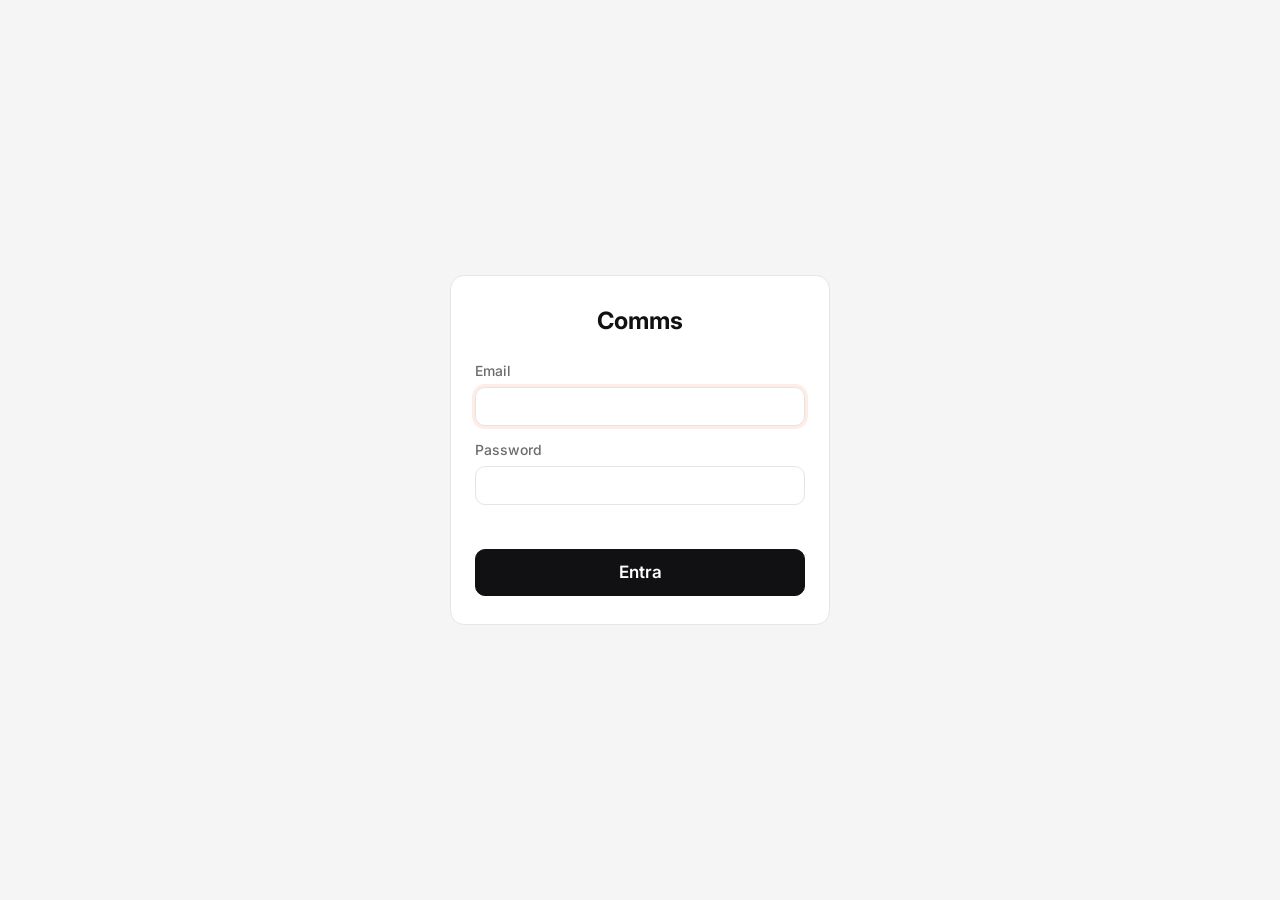
==== commit e0726698: "Restyling: colori e font nuovi (step 1) Token della guida colori in style.css (accento a rampa, neut" ====
--- a/index.html
+++ b/index.html
@@ -3,15 +3,13 @@
 <head>
 <meta charset="UTF-8">
 <meta name="viewport" content="width=device-width, initial-scale=1.0, maximum-scale=1">
-<title>Chiamate Tracker</title>
+<title>Comms</title>
 <link rel="icon" href="data:image/svg+xml,<svg xmlns=%22http://www.w3.org/2000/svg%22 viewBox=%220 0 100 100%22><text y=%22.9em%22 font-size=%2290%22>📞</text></svg>">
 <link rel="preconnect" href="https://fonts.googleapis.com">
 <link rel="preconnect" href="https://fonts.gstatic.com" crossorigin>
-<!-- Tutti gli 8 font del builder (Impostazioni) caricati fin da subito, così lo
-     switch tra stili è istantaneo e non serve un fetch a runtime. -->
-<link rel="stylesheet" href="https://fonts.googleapis.com/css2?family=Archivo:wght@500;600;700;800&family=JetBrains+Mono:wght@500;600;700&family=Bebas+Neue&family=Playfair+Display:wght@600;700&family=Space+Mono:wght@400;700&family=Orbitron:wght@600;700&family=VT323&family=Unbounded:wght@600;700&display=swap">
-<!-- Lexend: font di base del tool (leggibilità). -->
-<link rel="stylesheet" href="https://fonts.googleapis.com/css2?family=Lexend:wght@400;500;700&display=swap">
+<!-- Font del tool: Inter (guida colori, restyling 17/10). Se Google Fonts non
+     risponde, style.css ripiega sul font di sistema (--font-sans). -->
+<link rel="stylesheet" href="https://fonts.googleapis.com/css2?family=Inter:wght@400;500;600;700&display=swap">
 <link rel="stylesheet" href="style.css">
 </head>
 <body>
@@ -19,19 +17,15 @@
   <header id="topbar">
     <div class="brand">Chiamate Tracker</div>
     <nav id="mainNav">
+      <button class="navlink" data-route="oggi" data-venditore-only>Oggi</button>
       <button class="navlink" data-route="dashboard">Dashboard</button>
       <button class="navlink" data-route="setting">Setting</button>
-      <button class="navlink" data-route="venditore">Venditore</button>
+      <button class="navlink" data-route="venditore" data-venditore-only>Venditore</button>
     </nav>
     <div class="topbar-actions">
       <span id="syncStatus" class="sync-status" style="display:none;"></span>
-      <button id="btnBuilder" class="btn-ghost" title="Personalizza aspetto e opzioni">🎨</button>
-      <button id="btnAccount" class="btn-ghost" title="Account">👤</button>
-      <button id="btnExport" class="btn-ghost" title="Scarica un backup dei tuoi dati">Esporta</button>
-      <label class="btn-ghost" title="Ripristina un backup" id="importLabel">
-        Importa
-        <input type="file" id="importFile" accept="application/json" hidden>
-      </label>
+      <!-- Esporta, Importa e 🎨 stanno dentro 👤 (Simone, 16/10: in alto solo quello che si usa sempre). -->
+      <button id="btnAccount" class="btn-ghost" title="Account, backup e aspetto">👤</button>
       <button id="btnNuovaSessione" class="btn-primary">+ Nuova sessione</button>
     </div>
   </header>
@@ -40,7 +34,7 @@
 
   <div id="loginScreen" class="login-screen" hidden>
     <form id="loginForm" class="login-card">
-      <div class="login-title">📞 Chiamate Tracker</div>
+      <div class="login-title">Comms</div>
       <label class="field">
         Email
         <input type="email" id="loginEmail" autocomplete="username" required>
@@ -60,6 +54,7 @@
   <script src="utils.js"></script>
   <script src="supabase-config.js"></script>
   <script src="cloud-sync.js"></script>
+  <script src="lead.js"></script>
   <script src="app.js"></script>
 </body>
 </html>
--- a/style.css
+++ b/style.css
@@ -1,136 +1,118 @@
-/* S5 — Graphite & Lime. Palette base chiara (carta), scura via media query o
-   data-theme esplicito. I colori "custom" del builder (Impostazioni) sovrascrivono
-   queste variabili a runtime con document.documentElement.style.setProperty
-   (vedi app.js:applyTheme) — i valori qui sotto restano il default/fallback. */
+/* ============================================================================
+ * COLORI E FORME — guida colori di Comms (restyling 17/10/2026, step 1).
+ * Fonte unica: i token qui sotto. Ogni componente usa SOLO questi token (o le
+ * vecchie variabili del tool, che ora puntano ai token: vedi "Variabili vecchie").
+ * Per cambiare brand basta cambiare il blocco "Accento" (lo farà il builder 🎨,
+ * step 16). applyTheme (app.js) non scrive più colori sulla pagina: sceglie solo
+ * chiaro/scuro (data-theme) e la grandezza del testo.
+ * ==========================================================================*/
 :root {
-  --bg: #f6f5ef;
-  --bg-elev: #ffffff;
-  --bg-elev2: #ece9dd;
-  --border: #d9d5c5;
-  --text: #16171a;
-  --text-dim: #6b6d63;
-  --accent: #7fae00;
-  --accent-hover: #689000;
-  --accent-dim: #e4f2c2;
-  --setter-color: #7fae00;
-  --venditore-color: #1985ab;
-  --success: #4c8a00;
-  --danger: #c23b3b;
-  --warning: #92610a;
-  --tag-conv-bg: #e4f2c2;
-  --tag-conv-text: #567a00;
-  --tag-x2-bg: #fbe4e4;
-  --tag-x2-text: #b30d0d;
-  --radius-sm: 0px;
-  --radius-md: 0px;
+  /* Accento: sostituire solo questo blocco per cambiare brand */
+  --accent-500: #FF5A1F;
+  --accent-400: #FA8A5F;
+  --accent-300: #FCB497;
+  --accent-200: #FDD8C7;
+  --accent-100: #FFEDE5;
+  /* Accento usato come TESTO su fondo chiaro: il 500 sul bianco non arriva al
+     contrasto minimo (guida §5.5), qui la stessa tinta più scura. */
+  --accent-ink: #C2410C;
+  /* Testo sopra una superficie piena accent-500 (bianco non arriva a 4.5:1). */
+  --on-accent: #111113;
+
+  /* Neutri */
+  --neutral-0:   #FFFFFF;
+  --neutral-50:  #F5F5F6;
+  --neutral-100: #EEEEEF;
+  --neutral-200: #E5E5E7;
+  --neutral-400: #A3A3A8;
+  --neutral-600: #6B6B70;
+  --neutral-900: #111113;
+
+  /* Semantici (solo trend ↑ ↓ e scadenze) */
+  --success:    #1F9D55;
+  --success-bg: #E7F6EC;
+  --danger:     #E5484D;
+  --danger-bg:  #FDECEC;
+
+  /* Forma */
+  --radius-card: 14px;
+  --radius-control: 10px;
+  --radius-pill: 999px;
+  --border-line: 1px solid var(--neutral-200);
+  --shadow-active: 0 1px 2px rgba(17, 17, 19, 0.06);
+  --overlay: rgba(17, 17, 19, 0.45);
+
+  /* Font: Inter (Google Fonts) con fallback di sistema */
+  --font-sans: 'Inter', -apple-system, BlinkMacSystemFont, "Segoe UI", Roboto, "Helvetica Neue", Arial, sans-serif;
+
+  /* ---------- Variabili vecchie del tool, mappate sui token ----------
+   * Tutto il CSS scritto prima del restyling usa questi nomi: puntandoli ai
+   * token, ogni pagina prende i colori nuovi senza riscrivere 2.000 righe. */
+  --bg: var(--neutral-50);
+  --bg-elev: var(--neutral-0);
+  --bg-elev2: var(--neutral-50);
+  --border: var(--neutral-200);
+  --text: var(--neutral-900);
+  --text-dim: var(--neutral-600);
+  --accent: var(--accent-500);
+  --accent-hover: var(--accent-400);
+  --accent-dim: var(--accent-100);
+  --setter-color: var(--accent-500);
+  --venditore-color: var(--neutral-900);
+  --warning: var(--accent-ink);
+  --tag-conv-bg: var(--success-bg);
+  --tag-conv-text: var(--success);
+  --tag-x2-bg: var(--danger-bg);
+  --tag-x2-text: var(--danger);
+  --radius-sm: var(--radius-control);
+  --radius-md: var(--radius-card);
+  --radius-style-amt: var(--radius-control);
   --bg-image: none;
   --shadow-accent: none;
-  --mono: 'Lexend', -apple-system, BlinkMacSystemFont, "Segoe UI", sans-serif;
-  --heading-font: 'Lexend', -apple-system, BlinkMacSystemFont, "Segoe UI", sans-serif;
+  --mono: var(--font-sans);
+  --heading-font: var(--font-sans);
   --accent-filter: none;
 }
 
-/* Palette scura: segue il tema di sistema... */
+/* Tema scuro: stessi ruoli, neutri invertiti. Accento invariato; le tinte tenui
+   (100-200) diventano tinte scure dello stesso arancione. Si attiva con la scelta
+   "Scuro" in 🎨 (data-theme="dark", vedi applyTheme) o, prima del login, col
+   tema di sistema. */
+:root[data-theme="dark"] {
+  --accent-300: #9A4424;
+  --accent-200: #5E2D1B;
+  --accent-100: #34201A;
+  --accent-ink: #FF8A5F;
+  --neutral-0:   #1B1B1E;
+  --neutral-50:  #121214;
+  --neutral-100: #26262A;
+  --neutral-200: #303035;
+  --neutral-400: #74747B;
+  --neutral-600: #A3A3A8;
+  --neutral-900: #F5F5F6;
+  --success-bg: #12301F;
+  --danger-bg: #3A1A1C;
+  --shadow-active: 0 1px 2px rgba(0, 0, 0, 0.4);
+  --overlay: rgba(0, 0, 0, 0.6);
+}
 @media (prefers-color-scheme: dark) {
-  :root:not([data-theme="light"]) {
-    --bg: #17181a;
-    --bg-elev: #1e2022;
-    --bg-elev2: #26282b;
-    --border: #34373a;
-    --text: #f5f6f2;
-    --text-dim: #9a9d9f;
-    --accent: #c6ff3d;
-    --accent-hover: #a8e034;
-    --accent-dim: rgba(198, 255, 61, 0.14);
-    --setter-color: #c6ff3d;
-    --venditore-color: #7fd9ff;
-    --success: #c6ff3d;
-    --danger: #ff5c5c;
-    --warning: #f0b429;
-    --tag-conv-bg: rgba(198, 255, 61, 0.14);
-    --tag-conv-text: #c6ff3d;
-    --tag-x2-bg: rgba(255, 92, 92, 0.14);
-    --tag-x2-text: #ff5c5c;
-    --bg-image: none;
-    --shadow-accent: none;
+  :root:not([data-theme]) {
+    --accent-300: #9A4424;
+    --accent-200: #5E2D1B;
+    --accent-100: #34201A;
+    --accent-ink: #FF8A5F;
+    --neutral-0:   #1B1B1E;
+    --neutral-50:  #121214;
+    --neutral-100: #26262A;
+    --neutral-200: #303035;
+    --neutral-400: #74747B;
+    --neutral-600: #A3A3A8;
+    --neutral-900: #F5F5F6;
+    --success-bg: #12301F;
+    --danger-bg: #3A1A1C;
+    --overlay: rgba(0, 0, 0, 0.6);
   }
 }
-
-/* ...oppure una scelta esplicita (se la pagina offre un toggle) */
-:root[data-theme="dark"] {
-  --bg: #17181a;
-  --bg-elev: #1e2022;
-  --bg-elev2: #26282b;
-  --border: #34373a;
-  --text: #f5f6f2;
-  --text-dim: #9a9d9f;
-  --accent: #c6ff3d;
-  --accent-hover: #a8e034;
-  --accent-dim: rgba(198, 255, 61, 0.14);
-  --setter-color: #c6ff3d;
-  --venditore-color: #7fd9ff;
-  --success: #c6ff3d;
-  --danger: #ff5c5c;
-  --warning: #f0b429;
-  --tag-conv-bg: rgba(198, 255, 61, 0.14);
-  --tag-conv-text: #c6ff3d;
-  --tag-x2-bg: rgba(255, 92, 92, 0.14);
-  --tag-x2-text: #ff5c5c;
-  --bg-image: none;
-  --shadow-accent: none;
-}
-
-/* ---------- Radius styles (builder) — classi body-level ---------- */
-/* --radius-style-amt è il raggio "morbido" usato da soft/round/pill; sharp/none restano 0. */
-body { --radius-style-amt: 0px; }
-body.radius-soft { --radius-style-amt: 6px; }
-body.radius-round { --radius-style-amt: 14px; }
-body.radius-pill { --radius-style-amt: 999px; }
-body.radius-soft .card, body.radius-soft .kpi-card, body.radius-soft .btn-primary,
-body.radius-soft .btn-ghost, body.radius-soft .btn-danger-ghost, body.radius-soft .pill,
-body.radius-soft .modal-box, body.radius-soft .outcome-chip, body.radius-soft .session-card,
-body.radius-soft input, body.radius-soft select, body.radius-soft textarea { border-radius: var(--radius-style-amt) !important; }
-body.radius-round .card, body.radius-round .kpi-card,
-body.radius-round .modal-box, body.radius-round .outcome-chip, body.radius-round .session-card,
-body.radius-round input, body.radius-round select, body.radius-round textarea { border-radius: var(--radius-style-amt) !important; }
-body.radius-pill .btn-primary, body.radius-pill .btn-ghost, body.radius-pill .btn-danger-ghost,
-body.radius-pill .pill, body.radius-pill .outcome-chip, body.radius-pill .badge,
-body.radius-pill .role-badge { border-radius: var(--radius-style-amt) !important; }
-/* "lametta": ritaglio diagonale su un angolo */
-body.radius-cut-corner .card, body.radius-cut-corner .btn-primary, body.radius-cut-corner .kpi-card {
-  clip-path: polygon(0 0, 100% 0, 100% 100%, 14px 100%, 0 calc(100% - 14px));
-}
-/* "ottagono": multi-angolo */
-body.radius-octagon .card, body.radius-octagon .btn-primary, body.radius-octagon .kpi-card {
-  clip-path: polygon(10px 0, calc(100% - 10px) 0, 100% 10px, 100% calc(100% - 10px), calc(100% - 10px) 100%, 10px 100%, 0 calc(100% - 10px), 0 10px);
-}
-/* "bracket": bordi laterali spessi al posto degli angoli */
-body.radius-bracket .card, body.radius-bracket .kpi-card {
-  border-left-width: 4px;
-  border-right-width: 4px;
-}
-/* "mixed": due angoli arrotondati opposti */
-body.radius-mixed .card, body.radius-mixed .kpi-card, body.radius-mixed .modal-box {
-  border-radius: 14px 0 14px 0 !important;
-}
-
-/* ---------- Font styles (builder) ---------- */
-body.font-mono, body.font-mono h1, body.font-mono h2, body.font-mono h3 { --heading-font: 'JetBrains Mono', monospace; --mono: 'JetBrains Mono', monospace; font-family: 'JetBrains Mono', monospace; }
-body.font-bebas h1, body.font-bebas h2, body.font-bebas h3, body.font-bebas .brand { font-family: 'Bebas Neue', cursive; letter-spacing: 0.03em; }
-body.font-playfair h1, body.font-playfair h2, body.font-playfair h3, body.font-playfair .brand { font-family: 'Playfair Display', serif; }
-body.font-spacemono, body.font-spacemono h1, body.font-spacemono h2, body.font-spacemono h3 { font-family: 'Space Mono', monospace; }
-body.font-orbitron h1, body.font-orbitron h2, body.font-orbitron h3, body.font-orbitron .brand { font-family: 'Orbitron', sans-serif; }
-body.font-vt323, body.font-vt323 h1, body.font-vt323 h2, body.font-vt323 h3, body.font-vt323 .kpi-value { font-family: 'VT323', monospace; font-size: 1.15em; }
-body.font-unbounded h1, body.font-unbounded h2, body.font-unbounded h3, body.font-unbounded .brand { font-family: 'Unbounded', sans-serif; }
-
-/* ---------- Glow levels (builder) ---------- */
-body.glow-border .btn-primary, body.glow-border .pill.active, body.glow-border .bar-fill.setter,
-body.glow-border .bar-fill.venditore, body.glow-border .goal-bar-fill { box-shadow: 0 0 0 1px var(--accent-dim); }
-body.glow-full .btn-primary, body.glow-full .pill.active { box-shadow: 0 0 0 1px var(--accent), 0 0 18px var(--accent-dim); }
-body.glow-full .goal-bar-fill, body.glow-full .bar-fill.setter, body.glow-full .bar-fill.venditore {
-  box-shadow: 0 0 10px var(--accent-dim);
-}
-body.glow-full .kpi-card.accented { box-shadow: 0 0 0 1px var(--accent-dim), 0 0 24px var(--accent-dim); }
 
 /* ---------- Modalità Grind (toggle 1): tinge di danger/success in base al ritmo ---------- */
 body.grind-under .goals-section .eyebrow, body.grind-under .goals-section h2 { color: var(--danger); }
@@ -142,7 +124,7 @@
 }
 @keyframes boss-pulse {
   0%, 100% { box-shadow: 0 0 0 1px var(--danger); }
-  50% { box-shadow: 0 0 0 1px var(--danger), 0 0 16px rgba(255,92,92,0.35); }
+  50% { box-shadow: 0 0 0 1px var(--danger), 0 0 16px var(--danger-bg); }
 }
 
 /* ---------- Milestone pulse (toggle 11) ---------- */
@@ -208,7 +190,7 @@
   padding: 0;
   background: var(--bg);
   color: var(--text);
-  font-family: 'Lexend', -apple-system, BlinkMacSystemFont, "Segoe UI", sans-serif;
+  font-family: var(--font-sans);
   min-height: 100vh;
 }
 
@@ -297,14 +279,19 @@
   letter-spacing: 0.05em;
   text-transform: uppercase;
 }
-.btn-primary { background: var(--accent); border-color: var(--accent); color: #fff; font-weight: 700; box-shadow: var(--shadow-accent); }
+.btn-primary { background: var(--neutral-900); border-color: var(--neutral-900); color: var(--neutral-0); font-weight: 600; box-shadow: none; }
 .btn-primary:hover { background: var(--accent-hover); border-color: var(--accent-hover); }
 .btn-primary:disabled { opacity: 0.4; cursor: not-allowed; box-shadow: none; }
 .btn-ghost:hover { border-color: var(--accent); color: var(--accent); }
 .btn-danger-ghost { color: var(--danger); border-color: var(--danger); background: transparent; opacity: 0.85; }
-.btn-danger-ghost:hover { background: var(--danger); color: #fff; opacity: 1; }
-
-#importLabel { display: inline-flex; align-items: center; }
+.btn-danger-ghost:hover { background: var(--danger-bg); color: var(--danger); opacity: 1; }
+
+/* Barra del periodo unica: la riga "Periodo: ..." staccata dai tasti. */
+.period-bar > p { margin-top: 10px !important; }
+
+/* 👤 Account: aspetto, esporta e importa (prima erano in topbar). */
+.account-tools { display: flex; flex-wrap: wrap; gap: 8px; margin: 14px 0 4px; }
+.account-tools label.btn-ghost { display: inline-flex; align-items: center; cursor: pointer; }
 
 .sync-status { font-family: var(--mono); font-size: 0.72rem; color: var(--text-dim); white-space: nowrap; }
 .sync-status[data-status="pending"] { color: var(--danger); font-weight: 700; }
@@ -371,7 +358,7 @@
   font-weight: 600;
   letter-spacing: 0.02em;
 }
-.pill.active { background: var(--accent); border-color: var(--accent); color: #fff; font-weight: 700; }
+.pill.active { background: var(--neutral-0); border-color: var(--neutral-0); color: var(--neutral-900); font-weight: 600; box-shadow: var(--shadow-active); }
 .pill:hover { color: var(--text); border-color: var(--text-dim); }
 
 .custom-range { display: flex; align-items: center; gap: 8px; font-family: var(--mono); font-size: 0.76rem; color: var(--text-dim); margin-left: 14px; }
@@ -396,8 +383,8 @@
 }
 
 .filters-bar-actions { margin-left: auto; display: flex; gap: 8px; }
-.filters-bar-actions .btn-ghost { background: var(--accent); color: #fff; border-color: var(--accent); }
-.filters-bar-actions .btn-ghost:hover { background: var(--accent-hover); border-color: var(--accent-hover); color: #fff; }
+.filters-bar-actions .btn-ghost { background: var(--neutral-0); color: var(--neutral-900); border-color: var(--neutral-200); }
+.filters-bar-actions .btn-ghost:hover { background: var(--neutral-50); border-color: var(--neutral-200); color: var(--neutral-900); }
 
 /* ---------- KPI ---------- */
 
@@ -499,7 +486,7 @@
   transition: opacity 0.18s ease, transform 0.18s ease;
   z-index: 300;
   max-width: 90vw;
-  box-shadow: 0 6px 18px rgba(0, 0, 0, 0.35);
+  box-shadow: var(--shadow-active);
 }
 .toast.show { opacity: 1; transform: translateX(-50%) translateY(0); pointer-events: auto; }
 .toast-error { border-left-color: var(--danger); color: var(--danger); }
@@ -507,7 +494,7 @@
 .modal-overlay {
   position: fixed;
   inset: 0;
-  background: rgba(0,0,0,0.72);
+  background: var(--overlay);
   display: flex;
   align-items: center;
   justify-content: center;
@@ -678,7 +665,7 @@
 .pause-banner .scb-hint {
   display: block;
   font-weight: 500;
-  font-family: 'Archivo', sans-serif;
+  font-family: var(--font-sans);
   font-size: 0.78rem;
   letter-spacing: normal;
   text-transform: none;
@@ -767,8 +754,8 @@
   display: flex;
   align-items: center;
   gap: 8px;
-  background: var(--danger);
-  color: #fff;
+  background: var(--neutral-900);
+  color: var(--neutral-0);
   border: none;
   border-radius: 999px;
   padding: 9px 16px 9px 12px;
@@ -778,7 +765,7 @@
   letter-spacing: 0.03em;
   text-transform: uppercase;
   cursor: pointer;
-  box-shadow: 0 4px 18px rgba(0,0,0,0.35);
+  box-shadow: var(--shadow-active);
 }
 .active-session-indicator:hover { opacity: 0.9; }
 .active-session-indicator .blink-dot {
@@ -786,7 +773,7 @@
   width: 9px;
   height: 9px;
   border-radius: 50%;
-  background: #fff;
+  background: var(--accent-500);
   animation: blink-pulse 1.1s ease-in-out infinite;
 }
 @media (prefers-reduced-motion: reduce) {
@@ -870,7 +857,7 @@
 .second-call-banner .scb-hint {
   display: block;
   font-weight: 500;
-  font-family: 'Archivo', sans-serif;
+  font-family: var(--font-sans);
   font-size: 0.78rem;
   letter-spacing: normal;
   text-transform: none;
@@ -968,7 +955,7 @@
 .badge { display: inline-flex; align-items: center; padding: 4px 10px; border-radius: var(--radius-sm); font-family: var(--mono); font-size: 0.68rem; font-weight: 700; text-transform: uppercase; letter-spacing: 0.04em; }
 .badge-yes { color: var(--success); background: var(--tag-conv-bg); }
 .badge-no { color: var(--text-dim); background: var(--bg-elev2); border: 1px solid var(--border); }
-.badge-mid { color: var(--warning); background: rgba(240,180,41,0.14); }
+.badge-mid { color: var(--accent-ink); background: var(--accent-100); }
 
 /* ============================================================================
  * Layout generico nuove sezioni
@@ -1011,7 +998,7 @@
   cursor: pointer;
 }
 .tf-tab:hover { color: var(--text); }
-.tf-tab.active { background: var(--accent); color: #111; border-color: var(--accent); font-weight: 700; }
+.tf-tab.active { background: var(--neutral-0); color: var(--neutral-900); border-color: var(--neutral-0); font-weight: 600; box-shadow: var(--shadow-active); }
 
 .funnel-card {
   display: flex;
@@ -1176,7 +1163,7 @@
   position: absolute; pointer-events: none; z-index: 5;
   background: var(--bg-elev2); border: 1px solid var(--border); border-radius: 8px;
   padding: 6px 10px; margin-top: -8px; white-space: nowrap;
-  box-shadow: 0 4px 14px rgba(0,0,0,0.18);
+  box-shadow: var(--shadow-active);
 }
 .line-chart-tooltip-value { font-family: var(--mono); font-weight: 700; font-size: 0.86rem; color: var(--text); }
 .line-chart-tooltip-label { font-family: var(--mono); font-size: 0.66rem; color: var(--text-dim); text-transform: uppercase; letter-spacing: 0.04em; margin-top: 1px; }
@@ -1201,7 +1188,7 @@
   padding: 7px 10px;
   color: var(--text);
   font-size: 0.84rem;
-  font-family: 'Archivo', sans-serif;
+  font-family: var(--font-sans);
 }
 .crm-search-input:focus { outline: none; border-color: var(--accent); }
 .crm-search-input::placeholder { color: var(--text-dim); }
@@ -1233,21 +1220,23 @@
   white-space: nowrap;
   line-height: 1.4;
 }
-.crm-chip.active { background: var(--accent); border-color: var(--accent); color: #0b0c0a; }
-.crm-chip.active.danger-chip { background: var(--danger); border-color: var(--danger); color: #fff; }
-.crm-chip.active.annullato-chip { background: var(--text-dim); border-color: var(--text-dim); color: var(--bg); }
-.crm-chip.active.spostato-chip { background: var(--stage-spostato, #7c5cc4); border-color: var(--stage-spostato, #7c5cc4); color: var(--bg); }
+.crm-chip.active { background: var(--accent-500); border-color: var(--accent-500); color: var(--on-accent); }
+.crm-chip.active.danger-chip { background: var(--neutral-900); border-color: var(--neutral-900); color: var(--neutral-0); }
+.crm-chip.active.annullato-chip { background: var(--neutral-600); border-color: var(--neutral-600); color: var(--neutral-0); }
+.crm-chip.active.spostato-chip { background: var(--neutral-400); border-color: var(--neutral-400); color: var(--neutral-0); }
 
 /* Appuntamento spostato: la riga vecchia resta visibile ma attenuata, con badge verso la nuova data. */
 tr.appt-row-moved > td { opacity: 0.6; }
 .moved-badge {
   display: inline-block;
   margin-top: 5px;
-  color: var(--stage-spostato, #7c5cc4);
-  background: var(--stage-spostato-bg, rgba(124,92,196,0.16));
+  color: var(--stage-spostato);
+  background: var(--stage-spostato-bg);
   font-size: 0.62rem;
 }
-.crm-row-actions { display: flex; gap: 6px; align-items: flex-start; padding-top: 14px; }
+/* Niente display:flex sulle celle: una <td> flex esce dalla tabella e finisce sotto la riga
+   (bug 16/10: la × staccata dalla sua riga). Il flex sta nel div dentro la cella. */
+.crm-row-actions { padding-top: 14px; white-space: nowrap; width: 1%; }
 .crm-row-del { background: transparent; border: none; color: var(--text-dim); cursor: pointer; font-size: 1.05rem; line-height: 1; padding: 2px 4px; }
 .crm-row-del:hover { color: var(--danger); }
 .crm-link-note { font-family: var(--mono); font-size: 0.62rem; color: var(--text-dim); margin-top: 3px; }
@@ -1265,7 +1254,7 @@
   padding: 6px 8px;
   color: var(--text);
   font-size: 0.84rem;
-  font-family: 'Archivo', sans-serif;
+  font-family: var(--font-sans);
 }
 .crm-inline-input:focus { border-color: var(--accent); outline: none; }
 .crm-name-input { font-weight: 700; margin-bottom: 5px; }
@@ -1288,43 +1277,19 @@
 /* Schema colori esplicito richiesto dall'utente per ogni stato trattativa. Definiti
    come custom property per stato così sia il <select> sia eventuali badge/chip futuri
    possono riusarli senza duplicare gli hex. */
+/* Colori degli stati (trattativa, no show, chiuso...). Restyling 17/10: niente più
+   tinte diverse per stato (guida colori: un solo colore di brand). Gli esiti
+   "buoni" usano la rampa dell'accento, gli altri i neutri, dal più forte al più
+   tenue. Coppie testo / sfondo; il tema scuro funziona da solo (sono token). */
 :root {
-  --stage-no_show: #b8860b;            /* senape */
-  --stage-no_show-bg: rgba(184,134,11,0.16);
-  --stage-annullato: #6b6d63;          /* grigio/nero neutro */
-  --stage-annullato-bg: rgba(107,109,99,0.16);
-  --stage-trattativa: #1985ab;         /* azzurro */
-  --stage-trattativa-bg: rgba(25,133,171,0.16);
-  --stage-contratto_firmato: #4c8a00;  /* verde chiaro */
-  --stage-contratto_firmato-bg: rgba(76,138,0,0.16);
-  --stage-chiuso: #1f5c1f;             /* verde scuro */
-  --stage-chiuso-bg: rgba(31,92,31,0.18);
-  --stage-perso: #c23b3b;              /* rosso */
-  --stage-perso-bg: rgba(194,59,59,0.16);
-  --stage-spostato: #7c5cc4;           /* viola — appuntamento spostato */
-  --stage-spostato-bg: rgba(124,92,196,0.16);
-  --stage-non_in_target: #9a6a3a;      /* marrone — presentato ma non in target */
-  --stage-non_in_target-bg: rgba(154,106,58,0.16);
-}
-@media (prefers-color-scheme: dark) {
-  :root:not([data-theme="light"]) {
-    --stage-no_show: #e0b23d;
-    --stage-annullato: #9a9d9f;
-    --stage-trattativa: #7fd9ff;
-    --stage-contratto_firmato: #9be564;
-    --stage-chiuso: #4ade80;
-    --stage-perso: #ff5c5c;
-    --stage-spostato: #b49cff;
-  }
-}
-:root[data-theme="dark"] {
-  --stage-no_show: #e0b23d;
-  --stage-annullato: #9a9d9f;
-  --stage-trattativa: #7fd9ff;
-  --stage-contratto_firmato: #9be564;
-  --stage-chiuso: #4ade80;
-  --stage-perso: #ff5c5c;
-  --stage-spostato: #b49cff;
+  --stage-chiuso: var(--accent-ink);            --stage-chiuso-bg: var(--accent-200);
+  --stage-contratto_firmato: var(--accent-ink); --stage-contratto_firmato-bg: var(--accent-100);
+  --stage-trattativa: var(--neutral-900);       --stage-trattativa-bg: var(--neutral-100);
+  --stage-no_show: var(--neutral-900);          --stage-no_show-bg: var(--neutral-200);
+  --stage-annullato: var(--neutral-600);        --stage-annullato-bg: var(--neutral-100);
+  --stage-perso: var(--neutral-600);            --stage-perso-bg: var(--neutral-50);
+  --stage-spostato: var(--neutral-400);         --stage-spostato-bg: var(--neutral-50);
+  --stage-non_in_target: var(--neutral-600);    --stage-non_in_target-bg: var(--accent-100);
 }
 
 .deal-stage-select {
@@ -1350,15 +1315,6 @@
 .deal-stage-select[data-stage="spostato"] { color: var(--stage-spostato); background: var(--stage-spostato-bg); border-color: var(--stage-spostato); }
 .deal-stage-select[data-stage="non_in_target"] { color: var(--stage-non_in_target); background: var(--stage-non_in_target-bg); border-color: var(--stage-non_in_target); }
 
-.vnd-actions-cell { display: flex; gap: 6px; flex-wrap: wrap; align-items: center; }
-.vnd-note-btn, .vnd-followup-btn {
-  background: var(--bg-elev2); border: 1px solid var(--border); border-radius: var(--radius-sm);
-  color: var(--text-dim); cursor: pointer; padding: 6px 10px; font-family: var(--mono); font-size: 0.68rem;
-  font-weight: 700; text-transform: uppercase; letter-spacing: 0.02em; white-space: nowrap;
-}
-.vnd-note-btn:hover, .vnd-followup-btn:hover { border-color: var(--accent); color: var(--accent); }
-.vnd-note-btn.has-notes { border-color: var(--venditore-color); color: var(--venditore-color); }
-.vnd-followup-btn.has-date { border-color: var(--warning); color: var(--warning); }
 
 /* Modale Note — ispirato allo screenshot fornito: lista scrollabile di note passate,
    più recenti in cima, ognuna con autore e data; textarea + tasto per aggiungerne una. */
@@ -1367,10 +1323,10 @@
 .note-card-text { font-size: 0.86rem; white-space: pre-wrap; word-break: break-word; }
 .note-card-meta { font-family: var(--mono); font-size: 0.68rem; color: var(--text-dim); margin-top: 8px; }
 .note-add-row { display: flex; flex-direction: column; gap: 8px; }
-.note-add-row textarea {
+.note-add-row textarea, #cbNote {
   width: 100%; min-height: 70px; background: var(--bg-elev2); border: 1px solid var(--border);
   border-radius: var(--radius-sm); padding: 9px 10px; color: var(--text); font-size: 0.86rem; resize: vertical;
-  font-family: 'Archivo', sans-serif;
+  font-family: var(--font-sans);
 }
 
 /* Widget "Registrazione Call" (link Drive/Fathom/ecc.) — Venditore, ancorato fixed
@@ -1384,8 +1340,8 @@
   display: flex; align-items: center; justify-content: space-between; gap: 10px;
   width: 100%; background: var(--bg-elev); border: 1px solid var(--border);
   border-radius: var(--radius-sm); padding: 10px 14px; color: var(--text);
-  font-family: 'Archivo', sans-serif; font-size: 0.82rem; font-weight: 600;
-  cursor: pointer; box-shadow: 0 4px 18px rgba(0,0,0,0.35);
+  font-family: var(--font-sans); font-size: 0.82rem; font-weight: 600;
+  cursor: pointer; box-shadow: var(--shadow-active);
 }
 .call-rec-toggle:hover { border-color: var(--accent); }
 .call-rec-count {
@@ -1396,7 +1352,7 @@
 .call-rec-panel {
   width: 100%; background: var(--bg-elev); border: 1px solid var(--border); border-top: none;
   border-radius: 0 0 var(--radius-sm) var(--radius-sm); padding: 12px 14px;
-  box-shadow: 0 4px 18px rgba(0,0,0,0.35); max-height: 60vh; overflow-y: auto;
+  box-shadow: var(--shadow-active); max-height: 60vh; overflow-y: auto;
 }
 .call-rec-list { display: flex; flex-direction: column; gap: 8px; margin: 10px 0; }
 .call-rec-row { display: flex; align-items: center; gap: 8px; background: var(--bg-elev2); border: 1px solid var(--border); border-radius: var(--radius-sm); padding: 8px 10px; }
@@ -1438,22 +1394,22 @@
 }
 .cal-appt-more { font-size: 0.6rem; color: var(--text-dim); font-family: var(--mono); }
 .cal-appt-pill.cal-appt-neutral { background: var(--bg-elev2); color: var(--text-dim); border-color: var(--border); }
-.cal-appt-pill.cal-appt-confirmed { background: rgba(25,133,171,0.16); color: #1985ab; border-color: #1985ab; }
-.cal-appt-pill.cal-appt-presented { background: var(--tag-conv-bg); color: var(--success); border-color: var(--success); }
-.cal-appt-pill.cal-appt-noshow { background: rgba(184,134,11,0.16); color: var(--stage-no_show, #b8860b); border-color: var(--stage-no_show, #b8860b); }
+.cal-appt-pill.cal-appt-confirmed { background: var(--stage-trattativa-bg); color: var(--stage-trattativa); border-color: var(--neutral-200); }
+.cal-appt-pill.cal-appt-presented { background: var(--accent-100); color: var(--accent-ink); border-color: var(--accent-200); }
+.cal-appt-pill.cal-appt-noshow { background: var(--stage-no_show-bg); color: var(--stage-no_show); border-color: var(--neutral-200); }
 .cal-appt-pill.cal-appt-annullato { background: var(--bg-elev2); color: var(--text-dim); border-color: var(--text-dim); text-decoration: line-through; }
-.cal-appt-pill.cal-appt-spostato { background: var(--stage-spostato-bg, rgba(124,92,196,0.16)); color: var(--stage-spostato, #7c5cc4); border-color: var(--stage-spostato, #7c5cc4); text-decoration: line-through; }
+.cal-appt-pill.cal-appt-spostato { background: var(--stage-spostato-bg); color: var(--stage-spostato); border-color: var(--neutral-200); text-decoration: line-through; }
 
 .cal-legend { display: flex; flex-wrap: wrap; gap: 8px; margin-top: 12px; }
 .cal-legend-item {
   font-size: 0.66rem; font-weight: 700; padding: 3px 8px; border-radius: 3px; border: 1px solid transparent;
 }
 .cal-legend-item.cal-appt-neutral { background: var(--bg-elev2); color: var(--text-dim); border-color: var(--border); }
-.cal-legend-item.cal-appt-confirmed { background: rgba(25,133,171,0.16); color: #1985ab; border-color: #1985ab; }
-.cal-legend-item.cal-appt-presented { background: var(--tag-conv-bg); color: var(--success); border-color: var(--success); }
-.cal-legend-item.cal-appt-noshow { background: rgba(184,134,11,0.16); color: var(--stage-no_show, #b8860b); border-color: var(--stage-no_show, #b8860b); }
+.cal-legend-item.cal-appt-confirmed { background: var(--stage-trattativa-bg); color: var(--stage-trattativa); border-color: var(--neutral-200); }
+.cal-legend-item.cal-appt-presented { background: var(--accent-100); color: var(--accent-ink); border-color: var(--accent-200); }
+.cal-legend-item.cal-appt-noshow { background: var(--stage-no_show-bg); color: var(--stage-no_show); border-color: var(--neutral-200); }
 .cal-legend-item.cal-appt-annullato { background: var(--bg-elev2); color: var(--text-dim); border-color: var(--text-dim); }
-.cal-legend-item.cal-appt-spostato { background: var(--stage-spostato-bg, rgba(124,92,196,0.16)); color: var(--stage-spostato, #7c5cc4); border-color: var(--stage-spostato, #7c5cc4); }
+.cal-legend-item.cal-appt-spostato { background: var(--stage-spostato-bg); color: var(--stage-spostato); border-color: var(--neutral-200); }
 
 .installments-list { display: flex; flex-direction: column; gap: 8px; margin: 10px 0; }
 .installment-row { display: grid; grid-template-columns: 1fr 100px 130px 90px 130px auto; gap: 8px; align-items: center; font-size: 0.82rem; }
@@ -1533,7 +1489,7 @@
 .preset-swatch:hover { border-color: var(--accent); }
 .preset-swatch.active { box-shadow: 0 0 0 2px var(--accent); }
 .preset-dots { display: flex; gap: 4px; }
-.preset-dot { width: 16px; height: 16px; border-radius: 50%; border: 1px solid rgba(0,0,0,0.15); }
+.preset-dot { width: 16px; height: 16px; border-radius: 50%; border: 1px solid var(--border); }
 .preset-name { font-family: var(--mono); font-size: 0.68rem; text-transform: uppercase; letter-spacing: 0.03em; color: var(--text-dim); }
 
 .color-grid { display: grid; grid-template-columns: repeat(auto-fill, minmax(180px, 1fr)); gap: 12px; }
@@ -1548,14 +1504,7 @@
   padding: 8px 14px; border-radius: var(--radius-sm); cursor: pointer;
   font-family: var(--mono); font-size: 0.72rem; text-transform: uppercase; letter-spacing: 0.03em;
 }
-.chip-select.active { background: var(--accent); border-color: var(--accent); color: #0b0c0a; font-weight: 700; }
-.chip-select.font-preview-vt323 { font-family: 'VT323', monospace; font-size: 1rem; }
-.chip-select.font-preview-bebas { font-family: 'Bebas Neue', cursive; }
-.chip-select.font-preview-playfair { font-family: 'Playfair Display', serif; }
-.chip-select.font-preview-orbitron { font-family: 'Orbitron', sans-serif; }
-.chip-select.font-preview-unbounded { font-family: 'Unbounded', sans-serif; }
-.chip-select.font-preview-spacemono { font-family: 'Space Mono', monospace; }
-.chip-select.font-preview-mono { font-family: 'JetBrains Mono', monospace; }
+.chip-select.active { background: var(--accent-100); border-color: var(--accent-500); color: var(--neutral-900); font-weight: 600; }
 
 .slider-row { display: flex; flex-direction: column; gap: 4px; }
 .slider-row label { font-family: var(--mono); font-size: 0.68rem; text-transform: uppercase; color: var(--text-dim); display: flex; justify-content: space-between; }
@@ -1739,21 +1688,16 @@
      accenti scuri, quasi nero su accenti chiari: vedi app.js:applyTheme).
    Il font di base è Lexend (vedi --mono/--heading-font in :root e html, body).
    ============================================================================ */
-html { font-size: 118%; }
+/* Restyling 17/10: base 106% (17px). Prima era 118% con Lexend; Inter è più
+   larga a parità di corpo, quindi resta leggibile anche un po' più piccola. */
+html { font-size: 106.25%; }
 body, body * {
   text-transform: none !important;
   letter-spacing: normal !important;
 }
 body { line-height: 1.45; }
 
-.tf-tab.active,
-.crm-chip.active,
-.chip-select.active,
-.pill.active,
-.btn-primary { color: var(--on-accent, #fff) !important; }
-
-/* Builder: font "Archivo" (lo storico di base) ora è un'opzione come le altre. */
-body.font-archivo, body.font-archivo h1, body.font-archivo h2, body.font-archivo h3 { --heading-font: 'Archivo', sans-serif; --mono: 'Archivo', sans-serif; font-family: 'Archivo', sans-serif; }
+
 
 /* Esito Setter a tendina (stessi colori del calendario/chip). */
 .setter-status-select[data-pstatus="no"] { color: var(--text-dim); background: var(--bg-elev2); border-color: var(--border); }
@@ -1763,15 +1707,6 @@
 .setter-status-select[data-pstatus="annullato"] { color: var(--stage-annullato); background: var(--stage-annullato-bg); border-color: var(--stage-annullato); }
 .setter-status-select[data-pstatus="spostato"] { color: var(--stage-spostato); background: var(--stage-spostato-bg); border-color: var(--stage-spostato); }
 
-/* Colori stato in base al tono del TEMA (app.js:applyTheme imposta data-tone). */
-:root[data-tone="light"] {
-  --stage-no_show: #8a6200; --stage-annullato: #5e605a; --stage-trattativa: #156f90;
-  --stage-contratto_firmato: #3d6f00; --stage-chiuso: #1f5c1f; --stage-perso: #b3261e; --stage-spostato: #6a4bb8; --stage-non_in_target: #7a4f22;
-}
-:root[data-tone="dark"] {
-  --stage-no_show: #e0b23d; --stage-annullato: #9a9d9f; --stage-trattativa: #7fd9ff;
-  --stage-contratto_firmato: #9be564; --stage-chiuso: #4ade80; --stage-perso: #ff7a6b; --stage-spostato: #b49cff; --stage-non_in_target: #e0a96d;
-}
 
 /* Pace del mese accanto al titolo Obiettivi Setter/Venditore. */
 .goals-section h2 { flex-wrap: wrap; }
@@ -1819,3 +1754,578 @@
 }
 .btn-undo:hover { border-color: var(--warning); color: var(--warning); }
 .session-undo-label { font-weight: 700; margin-left: 4px; }
+
+/* Note dei "Da richiamare" (quadernino 📒) */
+.cb-notes-toggle { margin: -4px 0 14px; }
+#cbNote { text-transform: none; letter-spacing: normal; }
+.cb-notes-count { font-size: 0.7rem; font-weight: 700; margin-left: 2px; vertical-align: super; }
+.cb-last-note { margin-top: 10px; padding: 8px 12px; border-left: 3px solid var(--accent); background: var(--bg-elev2); border-radius: var(--radius-sm); white-space: pre-wrap; text-align: left; }
+
+/* ============================================================================
+ * Parte Venditore a lead (lead.js): Oggi, lista Lead, scheda lead, esiti.
+ * Copiato dalla simulazione approvata da Simone (15/10/2026), con le variabili
+ * del tema del tool: funziona con tutti i temi del builder 🎨.
+ * ==========================================================================*/
+:root {
+  --st-nuovo: var(--venditore-color); --st-tratt: var(--accent); --st-fu: var(--warning);
+  --st-cli: var(--success); --st-perso: var(--danger); --st-freddo: var(--text-dim);
+}
+.navlink[hidden] { display: none !important; }
+.oggi-head { display: flex; flex-direction: column; gap: 18px; }
+.strong { color: var(--text); }
+.ld-foot { font-size: 0.82rem; margin: 12px 0 0; }
+.ld-p { margin: 0; }
+.ld-h3 { margin-bottom: 12px; }
+.ld-mt { margin-top: 10px; }
+.ld-auto { width: auto; }
+.ld-small { font-size: 0.86rem; padding: 5px 8px; }
+.kv dd .ld-input { flex: 1 1 140px; }
+.ld-title-input { background: transparent; border: 1px solid transparent; border-radius: 10px; color: var(--text); font: inherit; font-size: 1.4rem; font-weight: 700; padding: 2px 6px; margin-left: -7px; width: 100%; min-width: 0; }
+.ld-title-input:hover, .ld-title-input:focus { border-color: var(--border); background: var(--bg); outline: none; }
+.ld-sub-inputs { display: flex; gap: 6px; margin-top: 4px; flex-wrap: wrap; }
+.ld-sub-inputs .ld-input { flex: 1 1 120px; width: auto; }
+.ident > div:first-child { flex: 1 1 220px; min-width: 0; }
+.ld-static { font-size: 0.92rem; color: var(--text); text-transform: none; letter-spacing: 0; font-weight: 400; padding: 8px 0; }
+.ld-apt-extra { display: flex; gap: 8px; align-items: center; flex-wrap: wrap; margin-top: 6px; }
+.ld-small-link { font-size: 0.8rem; font-weight: 600; color: var(--accent); }
+.ld-esita-mini { padding: 4px 10px; font-size: 0.78rem; }
+.nstat .val small { font-size: 1rem; color: var(--text-dim); font-weight: 400; }
+.lead-modal .setrow { border-top: 1px solid var(--border); }
+.page-head { display: flex; justify-content: space-between; align-items: baseline; gap: 12px; flex-wrap: wrap; }
+.page-head h1 { margin: 0; font-size: 1.6rem; letter-spacing: -0.01em; }
+.page-head .d { color: var(--text-dim); }
+
+.oggi-kpis { display: grid; grid-template-columns: repeat(4, minmax(0, 1fr)); gap: 12px; }
+.oggi-kpi { background: var(--bg-elev); border: 1px solid var(--border); border-radius: 14px; padding: 14px 16px; display: flex; flex-direction: column; gap: 2px; border-top: 3px solid var(--border); cursor: pointer; text-align: left; font: inherit; color: inherit; }
+.oggi-kpi:hover { border-color: var(--accent); }
+.oggi-kpi b { font-size: 2rem; line-height: 1.1; font-variant-numeric: tabular-nums; }
+.oggi-kpi span { color: var(--text-dim); font-size: 0.85rem; }
+.oggi-kpi.k-late { border-top-color: var(--danger); } .oggi-kpi.k-late b { color: var(--danger); }
+.oggi-kpi.k-esit { border-top-color: var(--accent); } .oggi-kpi.k-esit b { color: var(--accent); }
+.oggi-kpi.k-todo { border-top-color: var(--warning); } .oggi-kpi.k-todo b { color: var(--warning); }
+.oggi-kpi.k-app { border-top-color: var(--venditore-color); } .oggi-kpi.k-app b { color: var(--venditore-color); }
+.oggi-kpi.zero b { color: var(--text-dim); }
+
+.grp { display: flex; flex-direction: column; gap: 8px; }
+.grp-title { display: flex; align-items: center; gap: 10px; font-size: 0.78rem; letter-spacing: .08em; text-transform: uppercase; font-weight: 700; color: var(--text-dim); margin: 0; }
+.grp-title i { width: 10px; height: 10px; border-radius: 3px; display: inline-block; }
+.grp-title .n { color: var(--text); }
+.grp-empty { color: var(--text-dim); font-size: 0.9rem; padding: 6px 2px; }
+
+.orow { display: grid; grid-template-columns: 30px minmax(0, 1fr) auto; gap: 12px; align-items: center; background: var(--bg-elev2); border: 1px solid var(--border); border-left: 4px solid var(--border); border-radius: 12px; padding: 10px 12px; }
+.orow.r-late { border-left-color: var(--danger); }
+.orow.r-todo { border-left-color: var(--warning); }
+.orow.r-esit { border-left-color: var(--accent); }
+.orow.r-app { border-left-color: var(--venditore-color); grid-template-columns: 58px minmax(0, 1fr) auto; }
+.orow.r-miss { border-left-color: var(--danger); border-style: dashed; border-left-style: solid; }
+.orow .ico { font-size: 1.05rem; text-align: center; }
+.orow .when { font-weight: 700; font-variant-numeric: tabular-nums; }
+.who { font-weight: 700; background: none; border: 0; padding: 0; color: var(--text); font: inherit; font-weight: 700; cursor: pointer; text-align: left; }
+.who:hover { color: var(--accent); text-decoration: underline; }
+.what { color: var(--text-dim); font-size: 0.88rem; }
+.what q { color: var(--text); quotes: "“" "”"; }
+.late-tag { color: var(--danger); font-weight: 700; }
+.row-btns { display: flex; gap: 6px; flex-wrap: wrap; justify-content: flex-end; }
+.row-btns .btn-primary, .row-btns .btn-ghost { padding: 6px 12px; font-size: 0.82rem; }
+
+.stpill { display: inline-flex; align-items: center; gap: 6px; padding: 3px 10px; border-radius: 999px; font-size: 0.78rem; font-weight: 700; white-space: nowrap; border: 1px solid currentColor; }
+.stpill::before { content: ""; width: 7px; height: 7px; border-radius: 50%; background: currentColor; }
+.st-Nuovo { color: var(--st-nuovo); background: color-mix(in srgb, var(--st-nuovo) 12%, transparent); }
+.st-Trattativa { color: var(--st-tratt); background: color-mix(in srgb, var(--st-tratt) 12%, transparent); }
+.st-Follow-up { color: var(--st-fu); background: color-mix(in srgb, var(--st-fu) 12%, transparent); }
+.st-Cliente { color: var(--st-cli); background: color-mix(in srgb, var(--st-cli) 12%, transparent); }
+.st-Perso { color: var(--st-perso); background: color-mix(in srgb, var(--st-perso) 12%, transparent); }
+.st-Freddo { color: var(--st-freddo); background: color-mix(in srgb, var(--st-freddo) 12%, transparent); }
+.nchip { display: inline-block; padding: 1px 8px; border-radius: 999px; background: var(--bg-elev); border: 1px solid var(--border); font-size: 0.76rem; font-weight: 700; font-variant-numeric: tabular-nums; }
+.apstate { font-size: 0.78rem; font-weight: 700; padding: 2px 8px; border-radius: 999px; white-space: nowrap; }
+.ap-presentato { color: var(--success); background: var(--tag-conv-bg); }
+.ap-chiuso { color: var(--on-accent); background: var(--success); }
+.ap-no_show { color: var(--stage-no_show); background: var(--stage-no_show-bg); }
+.ap-perso { color: var(--danger); background: var(--tag-x2-bg); }
+.ap-annullato { color: var(--text-dim); background: var(--bg-elev); }
+.ap-spostato { color: var(--stage-spostato); background: var(--stage-spostato-bg); }
+.ap-non_in_target { color: var(--stage-non_in_target); background: var(--stage-non_in_target-bg); }
+.ap-attesa { color: var(--text-dim); border: 1px dashed var(--border); }
+.ap-esitare { color: var(--accent); border: 1px solid var(--accent); }
+
+/* scheda lead */
+.lead-grid { display: grid; grid-template-columns: minmax(0, 1fr) minmax(0, 1.4fr); gap: 16px; align-items: start; }
+.lead-col { display: flex; flex-direction: column; gap: 16px; min-width: 0; }
+.lead-col .card { margin: 0; }
+.ld-back { background: none; border: 0; color: var(--text-dim); font: inherit; cursor: pointer; padding: 0; }
+.ld-back:hover { color: var(--accent); }
+.ident { display: flex; justify-content: space-between; gap: 10px; align-items: flex-start; flex-wrap: wrap; }
+.ident h2 { margin: 0; font-size: 1.4rem; }
+.ident .c { color: var(--text-dim); }
+.kv { display: grid; grid-template-columns: 96px minmax(0, 1fr); gap: 6px 12px; font-size: 0.92rem; margin: 12px 0 0; }
+.kv dt { color: var(--text-dim); } .kv dd { margin: 0; overflow-wrap: anywhere; display: flex; gap: 6px; align-items: center; flex-wrap: wrap; }
+.copy-mini { background: none; border: 1px solid var(--border); border-radius: 8px; color: var(--text-dim); cursor: pointer; font-size: 0.75rem; padding: 1px 7px; }
+.copy-mini:hover { color: var(--accent); border-color: var(--accent); }
+.card-label { font-size: 0.74rem; letter-spacing: .08em; text-transform: uppercase; color: var(--text-dim); font-weight: 700; margin: 0 0 10px; display: flex; justify-content: space-between; gap: 8px; align-items: center; }
+.next-card { border: 2px solid var(--accent) !important; }
+.next-card.is-late { border-color: var(--danger) !important; }
+.next-card.is-missing { border-style: dashed !important; border-color: var(--danger) !important; }
+.next-big { font-size: 1.15rem; font-weight: 700; }
+.next-meta { color: var(--text-dim); font-variant-numeric: tabular-nums; margin: 2px 0 8px; }
+.next-card .row-btns { justify-content: flex-start; margin-top: 12px; }
+.prom { display: flex; flex-direction: column; gap: 8px; }
+.prom label { display: grid; grid-template-columns: 20px minmax(0, 1fr) auto; gap: 8px; align-items: center; font-size: 0.93rem; cursor: pointer; }
+.prom input { width: 17px; height: 17px; accent-color: var(--accent); }
+.prom .done { color: var(--text-dim); text-decoration: line-through; }
+.prom .q { color: var(--text-dim); font-size: 0.8rem; font-variant-numeric: tabular-nums; white-space: nowrap; }
+.prom .q.late { color: var(--danger); font-weight: 700; }
+.inline-add { display: grid; grid-template-columns: minmax(0, 1fr) 140px auto; gap: 6px; margin-top: 10px; }
+.inline-add input, .ld-input {
+  background: var(--bg); color: var(--text); border: 1px solid var(--border); border-radius: 10px; padding: 8px 10px; font: inherit; font-size: 0.92rem; min-width: 0; width: 100%;
+}
+.counter-line { font-size: 0.85rem; color: var(--text-dim); margin-top: 6px; }
+.counter-line b { color: var(--text); }
+.dots6 { display: inline-flex; gap: 3px; vertical-align: middle; margin-left: 6px; }
+.dots6 i { width: 9px; height: 9px; border-radius: 50%; border: 1px solid var(--warning); }
+.dots6 i.on { background: var(--warning); }
+
+.sub-tabs.inner { margin-bottom: 14px; flex-wrap: wrap; }
+.tl { display: flex; flex-direction: column; }
+.ev { display: grid; grid-template-columns: 82px 18px minmax(0, 1fr); gap: 10px; padding-bottom: 16px; }
+.ev .dt { color: var(--text-dim); font-size: 0.8rem; font-variant-numeric: tabular-nums; padding-top: 1px; }
+.ev .mk { position: relative; display: flex; justify-content: center; }
+.ev .mk::before { content: ""; position: absolute; top: 4px; bottom: -16px; width: 2px; background: var(--border); }
+.ev:last-child .mk::before { display: none; }
+.ev .mk i { position: relative; width: 12px; height: 12px; margin-top: 4px; border-radius: 50%; background: var(--bg-elev); border: 2px solid var(--text-dim); }
+.ev .mk i.k-appt { background: var(--venditore-color); border-color: var(--venditore-color); }
+.ev .mk i.k-moved { background: transparent; border-color: var(--neutral-400); border-style: dashed; }
+.ev .mk i.k-azione { background: var(--success); border-color: var(--success); }
+.ev .mk i.k-late { background: var(--danger); border-color: var(--danger); }
+.ev .mk i.k-stato { border-color: var(--accent); }
+.ev .mk i.k-soldi { background: var(--warning); border-color: var(--warning); }
+.ev .mk i.k-nota { background: var(--bg-elev2); border-color: var(--text-dim); }
+.ld-note-add { margin: 4px 0 14px; }
+.ev .tx { font-size: 0.93rem; min-width: 0; }
+.ev .tx .s { display: block; color: var(--text-dim); font-size: 0.84rem; }
+
+.pay-sum { display: grid; grid-template-columns: repeat(3, minmax(0, 1fr)); gap: 10px; margin-bottom: 14px; }
+.pay-sum div { background: var(--bg-elev2); border: 1px solid var(--border); border-radius: 12px; padding: 10px 12px; }
+.pay-sum b { display: block; font-size: 1.3rem; font-variant-numeric: tabular-nums; }
+.pay-sum span { font-size: 0.8rem; color: var(--text-dim); }
+.pay-sum .ok b { color: var(--success); }
+.pay-form { display: grid; grid-template-columns: repeat(3, minmax(0, 1fr)); gap: 10px; margin-bottom: 14px; }
+.pay-form label { display: flex; flex-direction: column; gap: 4px; font-size: 0.74rem; text-transform: uppercase; letter-spacing: .05em; color: var(--text-dim); font-weight: 700; }
+.rate-tbl { width: 100%; border-collapse: collapse; font-size: 0.9rem; }
+.rate-tbl th { text-align: left; font-size: 0.7rem; text-transform: uppercase; letter-spacing: .05em; color: var(--text-dim); padding: 6px; border-bottom: 1px solid var(--border); }
+.rate-tbl td { padding: 8px 6px; border-bottom: 1px solid var(--border); font-variant-numeric: tabular-nums; vertical-align: middle; }
+.rate-tbl tr.paid td { color: var(--text-dim); }
+.rate-tbl input[type=checkbox] { width: 18px; height: 18px; accent-color: var(--success); }
+.rate-tbl .over { color: var(--danger); font-weight: 700; }
+
+/* lista lead */
+.leads-tbl { min-width: 760px; }
+.leads-tbl td { vertical-align: middle; }
+.leads-tbl .sub { color: var(--text-dim); font-size: 0.8rem; }
+.leads-tbl .red { color: var(--danger); font-weight: 700; }
+.leads-tbl .miss { color: var(--danger); font-weight: 700; }
+.toolbar-row { display: flex; gap: 10px; flex-wrap: wrap; align-items: center; justify-content: space-between; }
+.toolbar-row .crm-filters { display: flex; gap: 8px; flex-wrap: wrap; }
+.pill .cnt { opacity: .7; margin-left: 4px; font-variant-numeric: tabular-nums; }
+
+/* statistiche */
+.new-stats { display: grid; grid-template-columns: repeat(3, minmax(0, 1fr)); gap: 12px; }
+.nstat { background: var(--bg-elev); border: 1px solid var(--border); border-radius: 14px; padding: 16px; display: flex; flex-direction: column; gap: 8px; }
+.nstat .lab { color: var(--text-dim); font-size: 0.9rem; display: flex; justify-content: space-between; gap: 8px; }
+.nstat .lab em { font-style: normal; font-size: 0.68rem; color: var(--accent); border: 1px solid var(--accent); border-radius: 999px; padding: 0 7px; align-self: flex-start; }
+.nstat .val { font-size: 2rem; font-weight: 700; font-variant-numeric: tabular-nums; line-height: 1.1; }
+.nstat .formula { font-size: 0.78rem; color: var(--text-dim); border-top: 1px dashed var(--border); padding-top: 8px; }
+.meter { height: 8px; border-radius: 99px; background: var(--bg-elev2); overflow: hidden; display: flex; }
+.meter i { display: block; height: 100%; background: var(--accent); }
+.meter i.ok { background: var(--success); } .meter i.ko { background: var(--danger); }
+.num-split { display: grid; grid-template-columns: repeat(4, minmax(0, 1fr)); gap: 10px; }
+.num-split div { background: var(--bg-elev2); border: 1px solid var(--border); border-radius: 12px; padding: 10px 12px; }
+.num-split b { display: block; font-size: 1.4rem; font-variant-numeric: tabular-nums; }
+.num-split span { font-size: 0.8rem; color: var(--text-dim); }
+
+/* modali */
+.lead-modal h3 { margin: 0 0 4px; }
+.modal-sub { color: var(--text-dim); margin: 0 0 16px; font-size: 0.9rem; }
+.choice { display: flex; gap: 8px; flex-wrap: wrap; margin-bottom: 14px; }
+.choice button { font: inherit; font-size: 0.9rem; padding: 8px 14px; border-radius: 12px; border: 1px solid var(--border); background: var(--bg-elev2); color: var(--text); cursor: pointer; }
+.choice button:hover { border-color: var(--accent); }
+.choice button.sel { background: var(--accent); color: var(--on-accent); border-color: var(--accent); font-weight: 700; }
+.choice.big button { flex: 1 1 140px; padding: 14px; font-size: 1rem; font-weight: 700; }
+.choice button.yes.sel { background: var(--success); border-color: var(--success); }
+.choice button.no.sel { background: var(--danger); border-color: var(--danger); }
+.mlabel { display: block; font-size: 0.74rem; letter-spacing: .06em; text-transform: uppercase; color: var(--text-dim); font-weight: 700; margin: 4px 0 6px; }
+.mrow { display: grid; grid-template-columns: repeat(2, minmax(0, 1fr)); gap: 10px; margin-bottom: 12px; }
+.mblock { margin-bottom: 14px; }
+.mhint { font-size: 0.82rem; color: var(--text-dim); margin-top: 6px; }
+.mwarn { font-size: 0.86rem; color: var(--danger); font-weight: 600; min-height: 1.2em; }
+.prom-edit { display: flex; flex-direction: column; gap: 6px; }
+.prom-edit .pe { display: grid; grid-template-columns: minmax(0, 1fr) 150px 30px; gap: 6px; }
+.prom-edit .pe button { background: none; border: 1px solid var(--border); border-radius: 10px; color: var(--text-dim); cursor: pointer; }
+.linkish { background: none; border: 0; color: var(--accent); cursor: pointer; font: inherit; font-size: 0.88rem; padding: 4px 0; text-align: left; }
+.setrow { display: flex; justify-content: space-between; gap: 16px; align-items: center; padding: 14px 0; border-bottom: 1px solid var(--border); }
+.setrow:last-of-type { border-bottom: 0; }
+.setrow p { margin: 2px 0 0; color: var(--text-dim); font-size: 0.86rem; }
+.tog { flex: none; width: 52px; height: 30px; border-radius: 15px; border: 0; background: var(--success); position: relative; cursor: pointer; }
+.tog::after { content: ""; position: absolute; top: 3px; right: 3px; width: 24px; height: 24px; border-radius: 50%; background: var(--neutral-0); transition: right .15s, left .15s; }
+.tog.off { background: var(--border); }
+.tog.off::after { right: auto; left: 3px; }
+.tog:disabled { opacity: .45; cursor: not-allowed; }
+
+@media (max-width: 900px) {
+  .lead-grid { grid-template-columns: 1fr; }
+  .oggi-kpis { grid-template-columns: repeat(2, minmax(0, 1fr)); }
+  .new-stats { grid-template-columns: 1fr; }
+  .num-split { grid-template-columns: repeat(2, minmax(0, 1fr)); }
+}
+@media (max-width: 560px) {
+  .orow { grid-template-columns: 30px minmax(0, 1fr); }
+  .orow.r-app { grid-template-columns: minmax(0, 1fr); gap: 6px; }
+  .orow.r-app .row-btns { justify-content: flex-start; }
+  .orow .row-btns { grid-column: 1 / -1; justify-content: flex-start; }
+  .mrow, .pay-form, .pay-sum { grid-template-columns: 1fr; }
+  .inline-add, .prom-edit .pe { grid-template-columns: 1fr; }
+}
+@media (prefers-reduced-motion: reduce) { .tog::after { transition: none; } }
+
+/* Lettera D (16/10): riga di tassi sotto le card Obiettivi (ex tab Statistiche) */
+.rates-row { display: grid; grid-template-columns: repeat(auto-fit, minmax(140px, 1fr)); gap: 10px; margin-top: 12px; }
+.rate-cell { background: var(--bg-elev2); border: 1px solid var(--border); border-radius: var(--radius-style-amt, 10px); padding: 10px 12px; min-width: 0; }
+.rate-val { font-size: 1.35rem; font-weight: 700; font-variant-numeric: tabular-nums; line-height: 1.2; }
+.rate-lab { font-size: 0.78rem; color: var(--text-dim); font-weight: 600; text-transform: uppercase; letter-spacing: 0.03em; }
+.rate-sub { font-size: 0.74rem; color: var(--text-dim); margin-top: 2px; }
+
+/* Lettera F (16/10): tasto € luccicante che apre Chiuso / Cash / Totale */
+.money-btn {
+  position: relative; overflow: hidden; cursor: pointer;
+  min-width: 46px; padding: 7px 14px; border-radius: 999px;
+  font: 800 1rem/1 var(--heading-font, inherit); letter-spacing: 0.02em;
+  color: var(--accent-ink); border: 1px solid var(--accent-300);
+  background: var(--accent-100);
+  box-shadow: none;
+  transition: transform 0.15s, box-shadow 0.15s;
+}
+.money-btn::after {
+  content: ""; position: absolute; top: -40%; left: -60%; width: 40%; height: 180%;
+  background: linear-gradient(100deg, transparent, var(--neutral-0), transparent); opacity: 0.6;
+  transform: rotate(18deg); animation: money-shine 2.8s ease-in-out infinite;
+}
+.money-btn:hover, .money-btn:focus-visible { transform: translateY(-1px); box-shadow: 0 0 0 2px var(--accent-200); outline: none; }
+.money-btn.has-money { color: var(--on-accent); border-color: var(--accent-500); background: var(--accent-500); box-shadow: none; }
+.money-btn.open { transform: none; box-shadow: 0 0 0 3px var(--accent); }
+@keyframes money-shine { 0% { left: -60%; } 55%, 100% { left: 130%; } }
+@media (prefers-reduced-motion: reduce) { .money-btn::after { animation: none; display: none; } }
+.money-row td { background: var(--bg-elev2); }
+.money-panel { display: flex; flex-wrap: wrap; gap: 18px; align-items: flex-end; padding: 4px 2px; }
+.money-field { display: flex; flex-direction: column; gap: 6px; font-size: 0.72rem; text-transform: uppercase; letter-spacing: 0.04em; color: var(--text-dim); font-weight: 700; }
+.to-esitare-tag { margin-top: 4px; font-size: 0.72rem; font-weight: 700; color: var(--warning); text-transform: uppercase; letter-spacing: 0.04em; }
+.show-more-wrap { display: flex; justify-content: center; margin: 12px 0 24px; }
+
+/* Lettera I (16/10): 🎨 semplice */
+.chip-select.big { font-size: 1rem; padding: 12px 20px; }
+.simple-sw-row { display: flex; flex-wrap: wrap; gap: 12px; }
+.simple-sw { width: 48px; height: 48px; border-radius: 50%; border: 3px solid transparent; cursor: pointer; box-shadow: 0 0 0 1px var(--border); }
+.simple-sw.active { border-color: var(--text); }
+.simple-sw:focus-visible { outline: 3px solid var(--accent); outline-offset: 2px; }
+.builder-manual > summary { cursor: pointer; list-style: none; display: flex; align-items: center; gap: 8px; }
+.builder-manual > summary::before { content: "▸"; color: var(--text-dim); }
+.builder-manual[open] > summary::before { content: "▾"; }
+.builder-manual > summary h3 { margin: 0; }
+.builder-manual .builder-section { margin-top: 18px; }
+
+/* ============================================================================
+ * RESTYLING (17/10/2026, step 1) — stile base dei componenti dalla guida colori.
+ * Sta in fondo apposta: a parità di selettore vince sulle regole vecchie sopra.
+ * Regole: superfici neutre, card con bordo sottile (niente ombre), accento raro,
+ * un solo pulsante nero per vista, tab = contenitore grigio con la tab attiva
+ * bianca, badge a pillola. Colori SOLO dai token in cima al file.
+ * ==========================================================================*/
+
+html, body {
+  background: var(--neutral-50);
+  color: var(--neutral-900);
+  font-family: var(--font-sans);
+  -webkit-font-smoothing: antialiased;
+  -moz-osx-font-smoothing: grayscale;
+}
+h1, h2, h3 { font-family: var(--font-sans); color: var(--neutral-900); }
+h2 { font-size: 1.3rem; font-weight: 600; }
+h3 { font-size: 1.02rem; font-weight: 600; }
+a { color: var(--neutral-900); }
+:focus-visible { outline: 2px solid var(--accent-500); outline-offset: 2px; }
+
+.text-dim { color: var(--neutral-600); }
+.eyebrow { font-family: var(--font-sans); font-size: 0.78rem; font-weight: 600; color: var(--neutral-600); }
+.section-separator .eyebrow { color: var(--neutral-400); }
+.section-separator::after { background: var(--neutral-200); }
+
+/* ---------- Card ---------- */
+.card {
+  background: var(--neutral-0);
+  border: var(--border-line);
+  border-radius: var(--radius-card);
+  padding: 18px 20px;
+  box-shadow: none;
+}
+
+/* ---------- Pulsanti ---------- */
+.btn-primary, .btn-ghost, .btn-danger-ghost {
+  display: inline-flex;
+  align-items: center;
+  justify-content: center;
+  gap: 6px;
+  font-family: var(--font-sans);
+  font-size: 0.84rem;
+  font-weight: 600;
+  line-height: 1.2;
+  padding: 9px 16px;
+  border-radius: var(--radius-control);
+  transition: background 0.12s ease, border-color 0.12s ease, opacity 0.12s ease;
+}
+/* Primario: nero, uno solo per vista. */
+.btn-primary { background: var(--neutral-900); border: 1px solid var(--neutral-900); color: var(--neutral-0); }
+.btn-primary:hover { background: var(--neutral-900); border-color: var(--neutral-900); opacity: 0.86; }
+/* Secondario: bianco bordato. */
+.btn-ghost { background: var(--neutral-0); border: 1px solid var(--neutral-200); color: var(--neutral-900); }
+.btn-ghost:hover { background: var(--neutral-50); border-color: var(--neutral-400); color: var(--neutral-900); }
+.btn-danger-ghost { background: var(--neutral-0); border: 1px solid var(--neutral-200); color: var(--danger); opacity: 1; }
+.btn-danger-ghost:hover { background: var(--danger-bg); border-color: var(--danger); color: var(--danger); }
+.btn-skip, .btn-pause, .btn-undo, .cal-nav button {
+  font-family: var(--font-sans); font-size: 0.84rem; font-weight: 600;
+  background: var(--neutral-0); border: 1px solid var(--neutral-200); color: var(--neutral-900);
+  border-radius: var(--radius-control);
+}
+.btn-undo { border-style: dashed; color: var(--neutral-600); }
+.btn-pause:hover, .cal-nav button:hover { border-color: var(--neutral-400); color: var(--neutral-900); }
+.btn-pause.is-paused { background: var(--neutral-900); border-color: var(--neutral-900); color: var(--neutral-0); }
+/* Pulsante quadrato con sola icona (☰, «, azioni). */
+.btn-icon {
+  display: inline-flex; align-items: center; justify-content: center;
+  width: 38px; height: 38px; padding: 0; flex: 0 0 auto;
+  background: var(--neutral-0); border: 1px solid var(--neutral-200); border-radius: var(--radius-control);
+  color: var(--neutral-900); cursor: pointer; font-size: 1rem; line-height: 1;
+}
+.btn-icon:hover { background: var(--neutral-50); }
+
+/* ---------- Tab (stile "Overview / Sales / Order" della guida) ----------
+ * Contenitore neutral-100, tab inattive testo grigio, tab attiva bianca. Vale per
+ * la barra del periodo, i filtri delle liste e le sotto-tab. */
+.timeframe-pills, .crm-filters, .sub-tabs, .tf-tabs, .tabs {
+  display: inline-flex;
+  flex-wrap: wrap;
+  gap: 2px;
+  padding: 4px;
+  background: var(--neutral-100);
+  border-radius: var(--radius-control);
+  max-width: 100%;
+}
+.pill, .tf-tab, .tab {
+  font-family: var(--font-sans);
+  font-size: 0.84rem;
+  font-weight: 500;
+  padding: 7px 14px;
+  background: transparent;
+  border: 1px solid transparent;
+  border-radius: 8px;
+  color: var(--neutral-600);
+  cursor: pointer;
+  white-space: nowrap;
+}
+.pill:hover, .tf-tab:hover, .tab:hover { color: var(--neutral-900); border-color: transparent; }
+.pill.active, .tf-tab.active, .tab.active {
+  background: var(--neutral-0);
+  border-color: var(--neutral-0);
+  color: var(--neutral-900);
+  font-weight: 600;
+  box-shadow: var(--shadow-active);
+}
+.filters-bar { border: var(--border-line); background: var(--neutral-0); border-radius: var(--radius-card); padding: 14px 16px; gap: 10px; }
+.custom-range { font-family: var(--font-sans); color: var(--neutral-600); }
+.sub-tabs-bar { padding: 10px 14px; }
+
+/* ---------- Input ---------- */
+.field { font-family: var(--font-sans); font-size: 0.82rem; font-weight: 500; color: var(--neutral-600); }
+.field input[type="text"], .field input[type="datetime-local"], .field input[type="email"], .field input[type="password"],
+.field input[type="number"], .field input[type="date"], .field input[type="time"], .field input[type="tel"], .field select, .field textarea,
+.crm-search-input, .crm-inline-input, .ld-input, .inline-add input, .installment-row input[type="text"],
+.installment-row input[type="number"], .installment-row input[type="date"], .call-rec-add-row input[type="text"],
+.add-outcome-row input[type="text"], .note-add-row textarea, #cbNote, .custom-range input[type="date"],
+.pipeline-filter select, #sessioniPipelineFilter, .toggle-row-extra input[type="number"], .assigned-edit-input,
+.funnel-target-input, .hero-num-input, .color-field input[type="text"] {
+  background: var(--neutral-0);
+  border: 1px solid var(--neutral-200);
+  border-radius: var(--radius-control);
+  color: var(--neutral-900);
+  font-family: var(--font-sans);
+}
+.field input, .field select, .field textarea { padding: 9px 11px; font-size: 0.92rem; }
+.crm-search-input { padding: 8px 12px; }
+input:focus, select:focus, textarea:focus { outline: none; border-color: var(--accent-500); box-shadow: 0 0 0 3px var(--accent-100); }
+::placeholder { color: var(--neutral-400); }
+input[type="checkbox"], input[type="radio"], input[type="range"] { accent-color: var(--accent-500); }
+.crm-phone-input { color: var(--neutral-600); }
+
+/* ---------- Badge ---------- */
+.badge, .tag, .role-badge, .stpill, .apstate, .nchip, .moved-badge, .recov-badge, .streak-badge, .personalbest-badge {
+  font-family: var(--font-sans);
+  border-radius: var(--radius-pill);
+  font-weight: 600;
+}
+.badge, .tag, .role-badge { font-size: 0.72rem; padding: 3px 10px; }
+.role-badge { border: none; }
+.role-badge.setter { color: var(--accent-ink); background: var(--accent-100); }
+.role-badge.venditore { color: var(--neutral-900); background: var(--neutral-100); }
+.badge-no { border: none; background: var(--neutral-100); color: var(--neutral-600); }
+.recov-badge { color: var(--accent-ink); background: var(--accent-100); }
+.stpill { border: 1px solid transparent; }
+.st-Nuovo { color: var(--neutral-900); background: var(--neutral-100); }
+.st-Trattativa { color: var(--accent-ink); background: var(--accent-100); }
+.st-Follow-up { color: var(--accent-ink); background: var(--neutral-0); border-color: var(--accent-300); }
+.st-Cliente { color: var(--on-accent); background: var(--accent-500); }
+.st-Perso { color: var(--neutral-600); background: var(--neutral-100); }
+.st-Freddo { color: var(--neutral-400); background: var(--neutral-50); border-color: var(--neutral-200); }
+.ap-presentato { color: var(--accent-ink); background: var(--accent-100); }
+.ap-chiuso { color: var(--on-accent); background: var(--accent-500); }
+.ap-perso { color: var(--neutral-600); background: var(--neutral-100); }
+.ap-annullato { color: var(--neutral-600); background: var(--neutral-50); }
+.ap-esitare { color: var(--accent-ink); border-color: var(--accent-300); }
+.crm-chip { font-family: var(--font-sans); border-radius: var(--radius-pill); font-weight: 600; font-size: 0.72rem; padding: 4px 10px; background: var(--neutral-0); }
+.deal-stage-select, .setter-status-select { font-family: var(--font-sans); border-radius: var(--radius-control); font-weight: 600; }
+.deal-stage-select[data-stage="chiuso"], .deal-stage-select[data-stage="contratto_firmato"] { border-color: var(--accent-300); }
+.deal-stage-select[data-stage="trattativa"], .deal-stage-select[data-stage="no_show"], .deal-stage-select[data-stage="annullato"],
+.deal-stage-select[data-stage="perso"], .deal-stage-select[data-stage="spostato"], .deal-stage-select[data-stage="non_in_target"],
+.setter-status-select[data-pstatus] { border-color: var(--neutral-200); }
+.setter-status-select[data-pstatus="presented"] { border-color: var(--accent-300); }
+
+/* ---------- Tabelle ---------- */
+.crm-table th, .simple-table th, .rate-tbl th {
+  font-family: var(--font-sans); font-size: 0.76rem; font-weight: 500; color: var(--neutral-600);
+  border-bottom: var(--border-line);
+}
+.crm-table td, .simple-table td, .rate-tbl td { border-bottom: var(--border-line); }
+.crm-table tr:hover td { background: var(--neutral-50); }
+
+/* ---------- KPI (un blocco unico diviso da linee, come la guida) ---------- */
+.kpi-grid, .vnd-stats-grid, .comm-summary-grid {
+  border: var(--border-line);
+  background: var(--neutral-200);
+  border-radius: var(--radius-card);
+  overflow: hidden;
+  gap: 1px;
+}
+.kpi-card, .kpi-card.accented { border: none; border-radius: 0; background: var(--neutral-0); padding: 18px 20px; }
+.vnd-stats-grid > .card { border: none; border-radius: 0; }
+.kpi-value { font-family: var(--font-sans); font-size: 1.6rem; font-weight: 700; color: var(--neutral-900); }
+.kpi-label { font-family: var(--font-sans); font-size: 0.8rem; font-weight: 500; color: var(--neutral-600); }
+.stat-block .stat-label, .productivity-grid .stat-label, .trend-label, .hero-label, .mini-target, .pace-note,
+.cal-dow, .cal-daynum, .cal-detail-source, .session-card-sub, .bar-row, .breakdown-chip, .line-chart-yaxis-tick,
+.line-chart-footer, .callback-row-sub, .callback-row-when, .session-callback-item-phone, .session-callback-item-when,
+.session-callback-sidebar-title, .session-pipeline-name, .preset-name, .color-field label, .slider-row label,
+.checkbox-inline, .recov-entry-count-label, .crm-link-note, .note-card-meta, .sync-status, .month-pace,
+.cal-month-label, .back-link, .tf-tab, .stat-value, .trend-value, .bar-value, .kpi-value, #sessionTimer,
+.hero-num, .mini-num, .crm-amount, .crm-amount-link, .installment-total-row, .cal-day-total, .recov-entry-count,
+.recov-hero-phone, .confirm-hero-phone, .confirm-hero-when, .outcome-btn-sub, .confirm-alert-toggle,
+.pause-banner, .second-call-banner, .active-session-indicator, .chip-select, .deal-stage-select, .crm-chip {
+  font-family: var(--font-sans);
+}
+.rate-cell { background: var(--neutral-0); border: var(--border-line); border-radius: var(--radius-control); }
+.rate-val { color: var(--neutral-900); }
+.rate-lab { color: var(--neutral-600); font-weight: 500; }
+.rate-sub { color: var(--neutral-400); }
+.nstat, .oggi-kpi { border-radius: var(--radius-card); }
+.nstat .lab em { color: var(--accent-ink); border-color: var(--accent-300); }
+.pay-sum div, .num-split div { background: var(--neutral-0); border-radius: var(--radius-control); }
+
+/* ---------- Obiettivi e barre (accento sul dato raggiunto, resto neutro) ---------- */
+.funnel-card.setter, .funnel-card.venditore { border-top: var(--border-line); }
+.hero-row { background: var(--neutral-200); }
+.hero-main { background: var(--neutral-50); }
+.hero-num, .hero-main.venditore .hero-num, .hero-num-input, .hero-main.venditore .hero-num-input { color: var(--neutral-900); }
+.goal-bar-track, .bar-track, .meter { background: var(--neutral-100); border: none; border-radius: var(--radius-pill); }
+.goal-bar-fill, .bar-fill { background: var(--accent-500); border-radius: var(--radius-pill); }
+.funnel-card.venditore .goal-bar-fill { background: var(--neutral-900); }
+.goal-bar-fill.complete { background: var(--accent-500); }
+.funnel-card .goal-bar-fill.pace-late { background: var(--accent-300); }
+.spark i { background: var(--neutral-200); }
+.spark i.on { background: var(--accent-500); }
+.mini.venditore .spark i.on { background: var(--neutral-900); }
+.month-pace-num { color: var(--neutral-900); }
+.meter i { background: var(--accent-500); }
+
+/* ---------- Liste, sessioni, round ---------- */
+.session-card { border: var(--border-line); border-left: var(--border-line); border-radius: var(--radius-card); }
+.session-card:hover { border-color: var(--neutral-400); border-left-color: var(--neutral-400); }
+.back-link { color: var(--neutral-600); }
+.back-link:hover { color: var(--neutral-900); }
+.outcome-grid { border: var(--border-line); background: var(--neutral-200); border-radius: var(--radius-card); overflow: hidden; }
+.outcome-btn { background: var(--neutral-0); font-family: var(--font-sans); font-weight: 600; }
+.outcome-btn:hover { background: var(--neutral-50); box-shadow: inset 0 0 0 1px var(--accent-500); }
+.outcome-btn:active { background: var(--accent-100); }
+.outcome-btn-sub { color: var(--accent-ink); font-weight: 600; }
+.session-stats, .session-callback-sidebar, .sess-apt-list { border-radius: var(--radius-card); }
+.session-callback-item-when, .bc-count { color: var(--accent-ink); }
+.second-call-banner { background: var(--accent-100); color: var(--accent-ink); border-color: var(--accent-300); box-shadow: none; }
+.second-call-banner .blink-dot { background: var(--accent-500); }
+.pause-banner { background: var(--accent-100); color: var(--accent-ink); border-color: var(--accent-300); }
+.pause-banner .blink-dot { background: var(--accent-500); }
+.recov-entry-card, .recov-entry-card.confirm-variant { border-top: var(--border-line); }
+.recov-entry-count, .confirm-variant .recov-entry-count { color: var(--neutral-900); }
+.confirm-hero-phone { color: var(--neutral-900); }
+.confirm-hero-when { background: var(--accent-100); color: var(--accent-ink); border-radius: var(--radius-pill); }
+.confirm-alert-banner { background: var(--accent-100); border-bottom: 1px solid var(--accent-300); }
+.confirm-alert-toggle { color: var(--accent-ink); font-family: var(--font-sans); }
+.confirm-alert-toggle .blink-dot { background: var(--accent-500); }
+.confirm-alert-item { background: var(--neutral-0); }
+.confirm-alert-item-time { color: var(--accent-ink); }
+.orow { background: var(--neutral-0); border-radius: var(--radius-control); }
+.crm-amount-link, .linkish, .ld-small-link, .call-rec-row a { color: var(--accent-ink); }
+.crm-amount-link:hover { color: var(--neutral-900); }
+.who:hover, .ld-back:hover, .copy-mini:hover, .callback-edit-btn:hover, .funnel-target-edit:hover { color: var(--accent-ink); }
+.copy-mini:hover, .crm-copy-phone-btn:hover { border-color: var(--neutral-400); color: var(--neutral-900); }
+.call-rec-count { background: var(--accent-500); color: var(--on-accent); }
+.ev .mk i.k-appt { background: var(--neutral-900); border-color: var(--neutral-900); }
+.ev .mk i.k-azione { background: var(--accent-500); border-color: var(--accent-500); }
+.ev .mk i.k-soldi { background: var(--accent-300); border-color: var(--accent-300); }
+.ev .mk i.k-stato { border-color: var(--accent-500); }
+.dots6 i { border-color: var(--accent-400); }
+.dots6 i.on { background: var(--accent-400); }
+.next-card { border: 1px solid var(--accent-500) !important; }
+
+/* ---------- Calendario ---------- */
+.cal-grid { border: var(--border-line); background: var(--neutral-200); border-radius: var(--radius-card); overflow: hidden; }
+.cal-dow { background: var(--neutral-50); color: var(--neutral-400); font-weight: 600; }
+.cal-cell.empty { background: var(--neutral-50); }
+.cal-cell.has-events:hover { background: var(--neutral-50); }
+.cal-cell.today { box-shadow: inset 0 0 0 2px var(--accent-500); }
+.cal-cell.today .cal-daynum { color: var(--accent-ink); }
+.cal-cell.cash-day { border: none; box-shadow: inset 0 0 0 2px var(--accent-300); background: var(--accent-100); }
+.cal-detail-amount, .installment-deposit-amount { color: var(--neutral-900); }
+.cal-appt-pill, .cal-legend-item { border-radius: var(--radius-pill); }
+
+/* ---------- Modali, toast, tooltip ---------- */
+.modal-box { border: var(--border-line); border-top: var(--border-line); border-radius: var(--radius-card); box-shadow: var(--shadow-active); }
+.toast { background: var(--neutral-900); color: var(--neutral-0); border: none; border-radius: var(--radius-control); box-shadow: var(--shadow-active); }
+.toast-error { background: var(--danger); color: var(--neutral-0); }
+.line-chart-tooltip { background: var(--neutral-900); border-color: var(--neutral-900); border-radius: var(--radius-control); }
+.line-chart-tooltip-value { color: var(--neutral-0); }
+.line-chart-tooltip-label { color: var(--neutral-400); }
+.line-chart-grid { stroke: var(--neutral-200); stroke-dasharray: 3 3; }
+.choice button { border-radius: var(--radius-control); background: var(--neutral-0); }
+.choice button.sel { background: var(--neutral-900); border-color: var(--neutral-900); color: var(--neutral-0); }
+.choice button.yes.sel { background: var(--accent-500); border-color: var(--accent-500); color: var(--on-accent); }
+.choice button.no.sel { background: var(--neutral-600); border-color: var(--neutral-600); color: var(--neutral-0); }
+.inline-add input, .ld-input, .prom-edit .pe button, .copy-mini { border-radius: var(--radius-control); }
+.mlabel, .card-label, .grp-title, .pay-form label, .money-field { color: var(--neutral-600); font-weight: 600; }
+
+/* ---------- Interruttori ---------- */
+.switch-track { background: var(--neutral-200); border-color: var(--neutral-200); }
+.switch-track::before { background: var(--neutral-0); box-shadow: var(--shadow-active); }
+.switch input:checked + .switch-track { background: var(--accent-500); border-color: var(--accent-500); }
+.switch input:checked + .switch-track::before { background: var(--neutral-0); }
+.tog { background: var(--accent-500); }
+.tog.off { background: var(--neutral-200); }
+
+/* ---------- Login ---------- */
+.login-card { border: var(--border-line); border-radius: var(--radius-card); }
+.login-title { font-family: var(--font-sans); }
+
+/* Indicatore "In sessione — torna": in basso a destra, così non copre i tasti in alto. */
+.active-session-indicator { top: auto; bottom: 18px; right: 18px; font-family: var(--font-sans); font-weight: 600; font-size: 0.82rem; }
